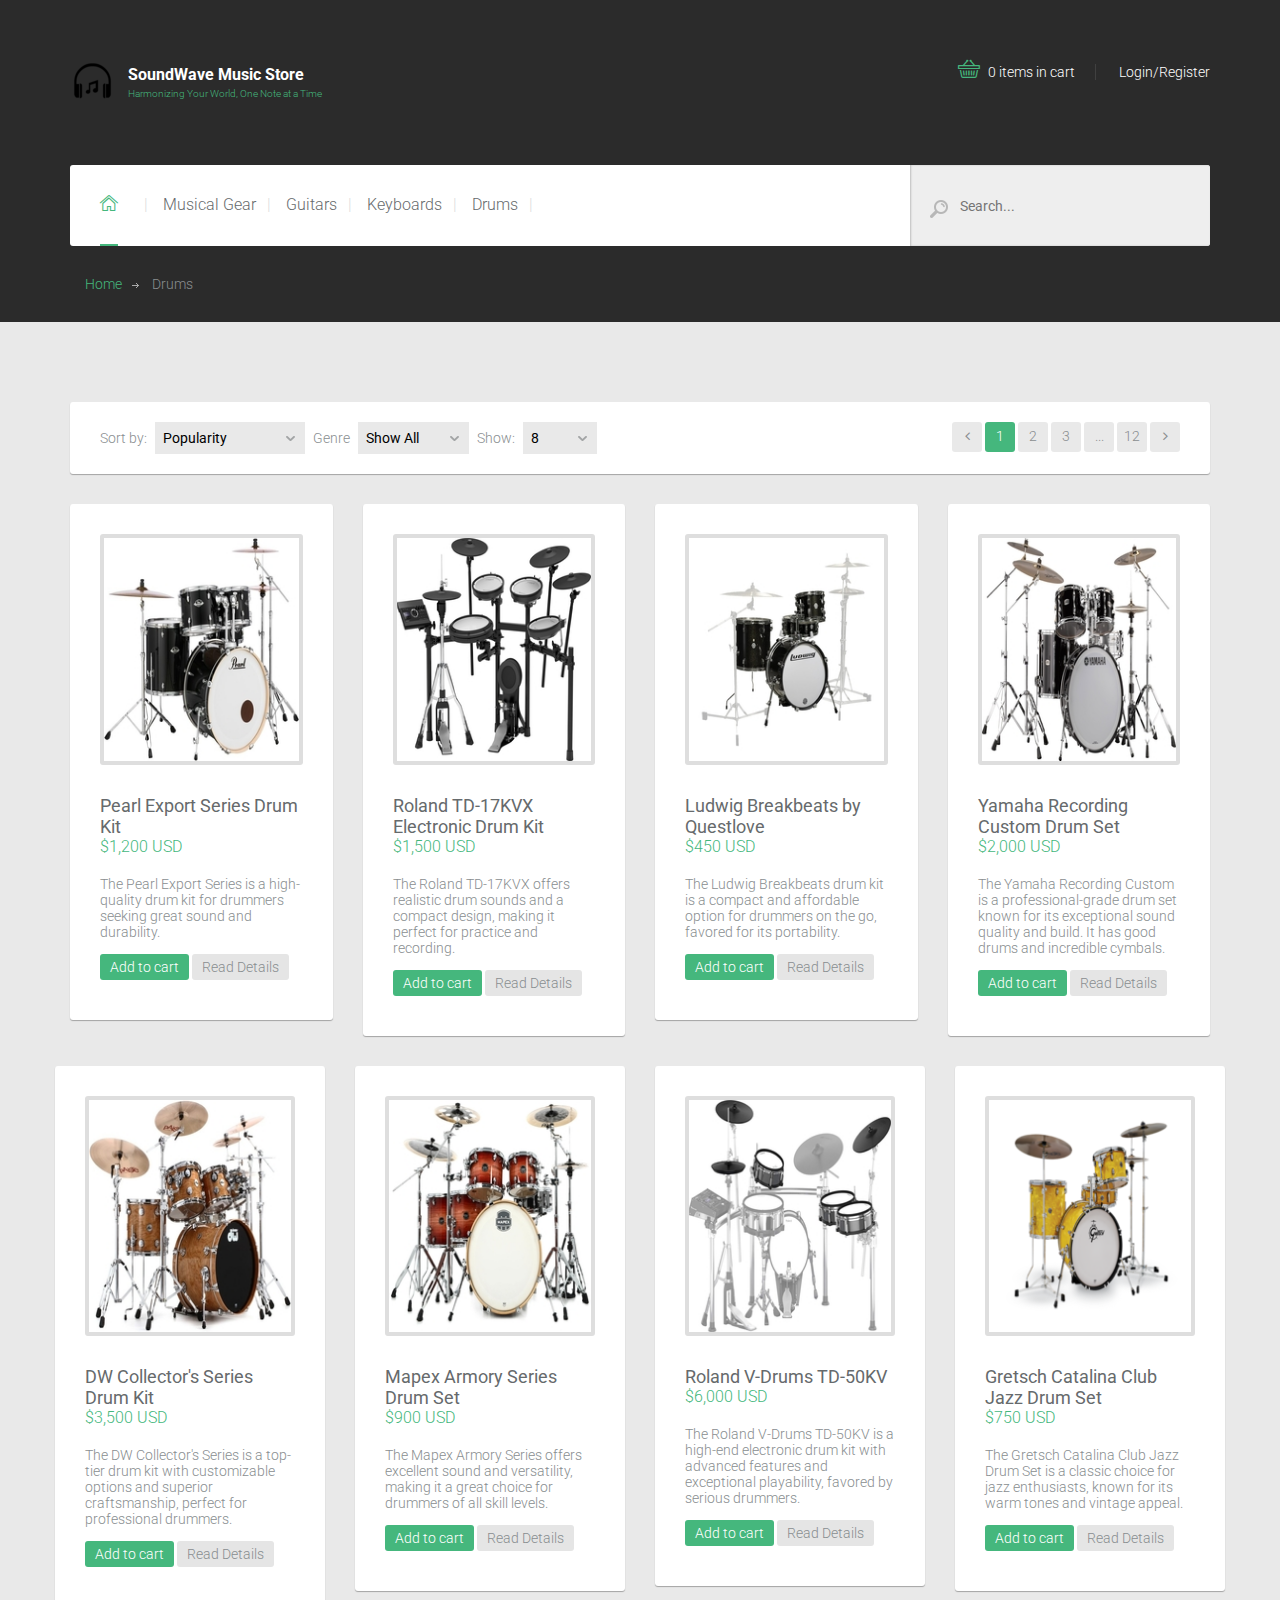
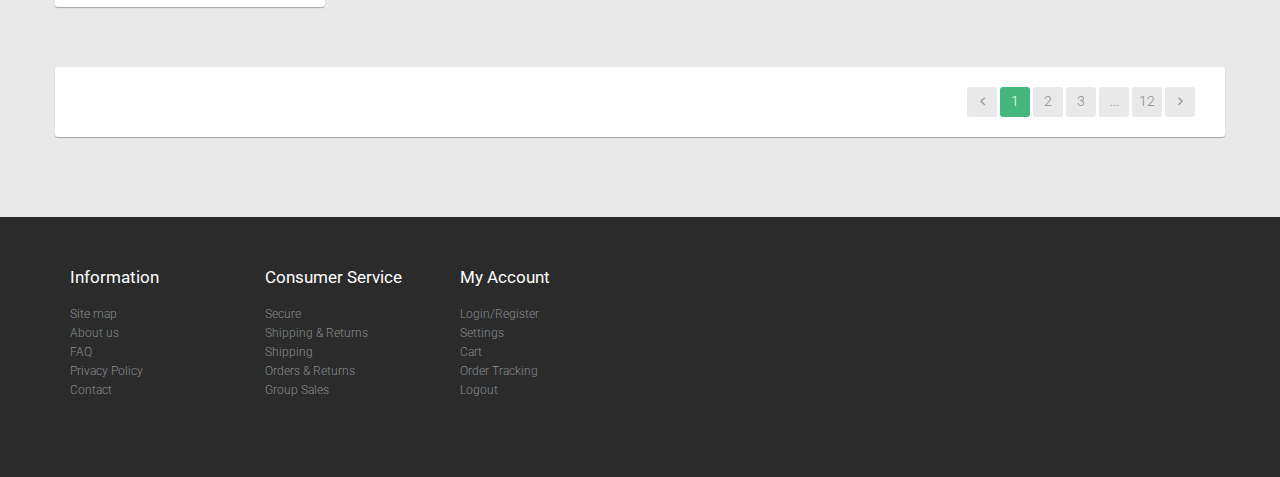
==== Drum.html @ 0925f3f9 "se agrega el proyecto de la universidad" ====
<!DOCTYPE html>
<html lang="en">
	<head>
		<meta charset="UTF-8">
		<meta http-equiv="X-UA-Compatible" content="IE=edge">
		<meta name="viewport" content="width=device-width, initial-scale=1.0,maximum-scale=1">
		
		<title>SoundWave Music Store | Drums</title>

		<!-- Loading third party fonts -->
		<link href="http://fonts.googleapis.com/css?family=Roboto:100,400,700|" rel="stylesheet" type="text/css">
		<link href="fonts/font-awesome.min.css" rel="stylesheet" type="text/css">
		<link href="fonts/lineo-icon/style.css" rel="stylesheet" type="text/css">

		<!-- Loading main css file -->
		<link rel="stylesheet" href="style.css">
		
		<!--[if lt IE 9]>
		<script src="js/ie-support/html5.js"></script>
		<script src="js/ie-support/respond.js"></script>
		<![endif]-->

	</head>


	<body>
		
		<div id="site-content">
			<div class="site-header">
				<div class="container">
					<a href="index.html" id="branding">
						<img src="images/logo.png" alt="" class="logo">
						<div class="logo-text">
							<h1 class="site-title">SoundWave Music Store</h1>
							<small class="site-description">Harmonizing Your World, One Note at a Time</small>
						</div>
					</a> <!-- #branding -->

					<div class="right-section pull-right">
						<a href="cart.html" class="cart"><i class="icon-cart"></i> 0 items in cart</a>
						<a href="#" class="login-button">Login/Register</a>
					</div> <!-- .right-section -->

					<div class="main-navigation">
						<button class="toggle-menu"><i class="fa fa-bars"></i></button>
						<ul class="menu">
							<li class="menu-item home current-menu-item"><a href="index.html"><i class="icon-home"></i></a></li>
							<li class="menu-item"><a href="Musical_Gear.html">Musical Gear</a></li>
							<li class="menu-item"><a href="Guitars.html">Guitars</a></li>
							<li class="menu-item"><a href="Keyboards.html">Keyboards</a></li>
							<li class="menu-item"><a href="Drum.html">Drums</a></li>

						</ul> <!-- .menu -->
						<div class="search-form">
							<label><img src="images/icon-search.png"></label>
							<input type="text" placeholder="Search...">
						</div> <!-- .search-form -->

						<div class="mobile-navigation"></div> <!-- .mobile-navigation -->
					</div> <!-- .main-navigation -->

					<div class="breadcrumbs">
						<div class="container">
							<a href="index.html">Home</a>
							<span>Drums</span>
						</div>
					</div>

				</div> <!-- .container -->
			</div> <!-- .site-header -->
			<main class="main-content">
				<div class="container">
					<div class="page">
						<div class="filter-bar">
							<div class="filter">
								<span>
									<label>Sort by:</label>
									<select name="#">
										<option value="#">Popularity</option>
										<option value="#">Highest Rating</option>
										<option value="#">Lowest price</option>
									</select>
								</span>
								<span>
									<label>Genre</label>
									<select name="#">
										<option value="#">Show All</option>
										<option value="#">Action</option>
										<option value="#">Racing</option>
										<option value="#">Strategy</option>
									</select>
								</span>
								<span>
									<label>Show:</label>
									<select name="#">
										<option value="#">8</option>
										<option value="#">16</option>
										<option value="#">24</option>
									</select>
								</span>
							</div> <!-- .filter -->

							<div class="pagination">
								<a href="#" class="page-number"><i class="fa fa-angle-left"></i></a>
								<span class="page-number current">1</span>
								<a href="#" class="page-number">2</a>
								<a href="#" class="page-number">3</a>
								<a href="#" class="page-number">...</a>
								<a href="#" class="page-number">12</a>
								<a href="#" class="page-number"><i class="fa fa-angle-right"></i></a>
							</div> <!-- .pagination -->
						</div> <!-- .filter-bar -->
						
<div class="product-list">
								<div class="product">
									<div class="inner-product">
										<div class="figure-image">
											<a href=""><img src="dummy/bateria-1.jpg" alt="Game 1"></a>
										</div>
										<h3 class="product-title"><a href="#">Pearl Export Series Drum Kit</a></h3>
										<small class="price">$1,200 USD</small>
										<p>The Pearl Export Series is a high-quality drum kit for drummers seeking great sound and durability.</p>
										<a href="cart.html" class="button">Add to cart</a>
										<a href="#" class="button muted">Read Details</a>
									</div>
								</div> <!-- .product -->

								<div class="product">
									<div class="inner-product">
										<div class="figure-image">
											<a href=""><img src="dummy/bateria-2.jpg" alt="Game 2"></a>
										</div>
										<h3 class="product-title"><a href="#">Roland TD-17KVX Electronic Drum Kit</a></h3>
										<small class="price">$1,500 USD</small>
										<p>The Roland TD-17KVX offers realistic drum sounds and a compact design, making it perfect for practice and recording.</p>
										<a href="cart.html" class="button">Add to cart</a>
										<a href="#" class="button muted">Read Details</a>
									</div>
								</div> <!-- .product -->

								<div class="product">
									<div class="inner-product">
										<div class="figure-image">
											<a href=""><img src="dummy/bateria-3.jpg" alt="Game 3"></a>
										</div>
										<h3 class="product-title"><a href="#">Ludwig Breakbeats by Questlove</a></h3>
										<small class="price">$450 USD</small>
										<p>The Ludwig Breakbeats drum kit is a compact and affordable option for drummers on the go, favored for its portability.</p>
										<a href="cart.html" class="button">Add to cart</a>
										<a href="#" class="button muted">Read Details</a>
									</div>
								</div> <!-- .product -->

								<div class="product">
									<div class="inner-product">
										<div class="figure-image">
											<a href=""><img src="dummy/bateria-4.jpg" alt="Game 4"></a>
										</div>
										<h3 class="product-title"><a href="#">Yamaha Recording Custom Drum Set</a></h3>
										<small class="price">$2,000 USD</small>
										<p>The Yamaha Recording Custom is a professional-grade drum set known for its exceptional sound quality and build. It has good drums and incredible cymbals.</p>
										<a href="cart.html" class="button">Add to cart</a>
										<a href="#" class="button muted">Read Details</a>
									</div>
								</div> <!-- .product -->

								<div class="product-list">
								
									<div class="product">
										<div class="inner-product">
											<div class="figure-image">
												<a href=""><img src="dummy/bateria-5.jpg" alt="Game 1"></a>
											</div>
											<h3 class="product-title"><a href="#">DW Collector's Series Drum Kit</a></h3>
											<small class="price">$3,500 USD</small>
											<p>The DW Collector's Series is a top-tier drum kit with customizable options and superior craftsmanship, perfect for professional drummers.</p>
											<a href="cart.html" class="button">Add to cart</a>
											<a href="#" class="button muted">Read Details</a>
										</div>
									</div> <!-- .product -->
									
									
									<div class="product">
										<div class="inner-product">
											<div class="figure-image">
												<a href=""><img src="dummy/bateria-6.jpg" alt="Game 2"></a>
											</div>
											<h3 class="product-title"><a href="#">Mapex Armory Series Drum Set</a></h3>
											<small class="price">$900 USD</small>
											<p>The Mapex Armory Series offers excellent sound and versatility, making it a great choice for drummers of all skill levels.</p>
											<a href="cart.html" class="button">Add to cart</a>
											<a href="#" class="button muted">Read Details</a>
										</div>
									</div> <!-- .product -->
									
									
									<div class="product">
										<div class="inner-product">
											<div class="figure-image">
												<a href=""><img src="dummy/bateria-7.jpg" alt="Game 3"></a>
											</div>
											<h3 class="product-title"><a href="#">Roland V-Drums TD-50KV</a></h3>
											<small class="price">$6,000 USD</small>
											<p>The Roland V-Drums TD-50KV is a high-end electronic drum kit with advanced features and exceptional playability, favored by serious drummers.</p>
											<a href="cart.html" class="button">Add to cart</a>
											<a href="#" class="button muted">Read Details</a>
										</div>
									</div> <!-- .product -->
									
									
									<div class="product">
										<div class="inner-product">
											<div class="figure-image"> 
												<a href=""><img src="dummy/bateria-8.png" alt="Game 4"></a>
											</div>
											<h3 class="product-title"><a href="#">Gretsch Catalina Club Jazz Drum Set</a></h3>
											<small class="price"> $750 USD</small>
											<p>The Gretsch Catalina Club Jazz Drum Set is a classic choice for jazz enthusiasts, known for its warm tones and vintage appeal.</p>
											<a href="cart.html" class="button">Add to cart</a>
											<a href="#" class="button muted">Read Details</a>
										</div>
									</div> <!-- .product -->
									
								</div> <!-- .product-list -->
	

						<div class="pagination-bar">
							<div class="pagination">
								<a href="#" class="page-number"><i class="fa fa-angle-left"></i></a>
								<span class="page-number current">1</span>
								<a href="#" class="page-number">2</a>
								<a href="#" class="page-number">3</a>
								<a href="#" class="page-number">...</a>
								<a href="#" class="page-number">12</a>
								<a href="#" class="page-number"><i class="fa fa-angle-right"></i></a>
							</div> <!-- .pagination -->
						</div>
					</div>
				</div> <!-- .container -->
			</main> <!-- .main-content -->

			<div class="site-footer">
				<div class="container">
					<div class="row">
						<div class="col-md-2">
							<div class="widget">
								<h3 class="widget-title">Information</h3>
								<ul class="no-bullet">
									<li><a href="#">Site map</a></li>
									<li><a href="#">About us</a></li>
									<li><a href="#">FAQ</a></li>
									<li><a href="#">Privacy Policy</a></li>
									<li><a href="#">Contact</a></li>
								</ul>
							</div> <!-- .widget -->
						</div> <!-- column -->
						<div class="col-md-2">
							<div class="widget">
								<h3 class="widget-title">Consumer Service</h3>
								<ul class="no-bullet">
									<li><a href="#">Secure</a></li>
									<li><a href="#">Shipping &amp; Returns</a></li>
									<li><a href="#">Shipping</a></li>
									<li><a href="#">Orders &amp; Returns</a></li>
									<li><a href="#">Group Sales</a></li>
								</ul>
							</div> <!-- .widget -->
						</div> <!-- column -->
						<div class="col-md-2">
							<div class="widget">
								<h3 class="widget-title">My Account</h3>
								<ul class="no-bullet">
									<li><a href="#">Login/Register</a></li>
									<li><a href="#">Settings</a></li>
									<li><a href="#">Cart</a></li>
									<li><a href="#">Order Tracking</a></li>
									<li><a href="#">Logout</a></li>
								</ul>
							</div> <!-- .widget -->
						</div> <!-- column -->
						</div> <!-- column -->
					</div><!-- .row -->
				</div> <!-- .container -->
			</div> <!-- .site-footer -->
		</div>

		<div class="overlay"></div>

		<div class="auth-popup popup">
			<a href="#" class="close"><i class="fa fa-close"></i></a>
			<div class="row">
				<div class="col-md-6">
					<h2 class="section-title">Login</h2>
					<form action="#">
						<input type="text" placeholder="Username...">
						<input type="password" placeholder="Password...">
						<input type="submit" value="Login">
					</form>
				</div> <!-- .column -->
				<div class="col-md-6">
					<h2 class="section-title">Create an account</h2>
					<form action="#">
						<input type="text" placeholder="Username...">
						<input type="text" placeholder="Email address...">
						<input type="submit" value="register">
					</form>
				</div> <!-- .column -->
			</div> <!-- .row -->
		</div> <!-- .auth-popup -->

		<script src="js/jquery-1.11.1.min.js"></script>
		<script src="js/plugins.js"></script>
		<script src="js/app.js"></script>
		
	</body>

</html>
---- fonts/lineo-icon/style.css ----
@font-face {
	font-family: 'icomoon';
	src:url('fonts/icomoon.eot?-vfo8zz');
	src:url('fonts/icomoon.eot?#iefix-vfo8zz') format('embedded-opentype'),
		url('fonts/icomoon.woff?-vfo8zz') format('woff'),
		url('fonts/icomoon.ttf?-vfo8zz') format('truetype'),
		url('fonts/icomoon.svg?-vfo8zz#icomoon') format('svg');
	font-weight: normal;
	font-style: normal;
}

[class^="icon-"], [class*=" icon-"] {
	font-family: 'icomoon';
	speak: none;
	font-style: normal;
	font-weight: normal;
	font-variant: normal;
	text-transform: none;
	line-height: 1;

	/* Better Font Rendering =========== */
	-webkit-font-smoothing: antialiased;
	-moz-osx-font-smoothing: grayscale;
}

.icon-sunshine:before {
	content: "\e65b";
}
.icon-man-globe:before {
	content: "\e67a";
}
.icon-pool:before {
	content: "\e68d";
}
.icon-trailer:before {
	content: "\e692";
}
.icon-man-time:before {
	content: "\e696";
}
.icon-knight:before {
	content: "\e697";
}
.icon-ice-cream:before {
	content: "\e698";
}
.icon-lemon-glass-2:before {
	content: "\e699";
}
.icon-kite:before {
	content: "\e69a";
}
.icon-maze:before {
	content: "\e69c";
}
.icon-search-building:before {
	content: "\e69d";
}
.icon-light-bulb:before {
	content: "\e69e";
}
.icon-lounge-chair:before {
	content: "\e69f";
}
.icon-handshake:before {
	content: "\e6a0";
}
.icon-fish:before {
	content: "\e6a2";
}
.icon-document-check:before {
	content: "\e6a3";
}
.icon-washing-machine:before {
	content: "\e6a4";
}
.icon-shopping-bags:before {
	content: "\e6a5";
}
.icon-luggage:before {
	content: "\e6a6";
}
.icon-mobile-check:before {
	content: "\e6a7";
}
.icon-man-expand:before {
	content: "\e6a8";
}
.icon-wifi:before {
	content: "\e6a9";
}
.icon-towel:before {
	content: "\e6aa";
}
.icon-desert:before {
	content: "\e6ab";
}
.icon-target:before {
	content: "\e6ac";
}
.icon-bar-chart-up:before {
	content: "\e6af";
}
.icon-sofa:before {
	content: "\e6b0";
}
.icon-morning-flight:before {
	content: "\e6b1";
}
.icon-bar-chart-down:before {
	content: "\e6b2";
}
.icon-man-circle:before {
	content: "\e6b3";
}
.icon-24-hours:before {
	content: "\e6b4";
}
.icon-phone:before {
	content: "\e6b5";
}
.icon-glasses:before {
	content: "\e6b6";
}
.icon-ideas:before {
	content: "\e6b7";
}
.icon-driving-sun:before {
	content: "\e6ba";
}
.icon-mind-gears:before {
	content: "\e6bb";
}
.icon-cart-trolley:before {
	content: "\e6bc";
}
.icon-cup-sun:before {
	content: "\e6bd";
}
.icon-globe:before {
	content: "\e6be";
}
.icon-sun:before {
	content: "\e6bf";
}
.icon-mind-idea:before {
	content: "\e6c0";
}
.icon-map:before {
	content: "\e6c1";
}
.icon-mind-question:before {
	content: "\e6c2";
}
.icon-mini-fan:before {
	content: "\e6c3";
}
.icon-man-structure:before {
	content: "\e6c4";
}
.icon-server-pencil:before {
	content: "\e6c5";
}
.icon-post-card:before {
	content: "\e6c6";
}
.icon-server-search:before {
	content: "\e6c7";
}
.icon-ball:before {
	content: "\e6c8";
}
.icon-peoples:before {
	content: "\e6c9";
}
.icon-team:before {
	content: "\e6ca";
}
.icon-server-add:before {
	content: "\e6cb";
}
.icon-duck:before {
	content: "\e6cc";
}
.icon-server-lock:before {
	content: "\e6cd";
}
.icon-minibus:before {
	content: "\e6ce";
}
.icon-pie-chart-screen:before {
	content: "\e6cf";
}
.icon-graph-up-screen:before {
	content: "\e6d0";
}
.icon-expand:before {
	content: "\e6d1";
}
.icon-tend:before {
	content: "\e6d2";
}
.icon-shrink:before {
	content: "\e6d3";
}
.icon-man-chart:before {
	content: "\e6d4";
}
.icon-arrow-target:before {
	content: "\e6d6";
}
.icon-hat:before {
	content: "\e6d7";
}
.icon-signal-tower:before {
	content: "\e6d8";
}
.icon-bag:before {
	content: "\e6d9";
}
.icon-download:before {
	content: "\e6da";
}
.icon-document-person:before {
	content: "\e6db";
}
.icon-upload:before {
	content: "\e6dc";
}
.icon-pyramid:before {
	content: "\e6dd";
}
.icon-sandal:before {
	content: "\e6de";
}
.icon-lock:before {
	content: "\e6df";
}
.icon-starfish:before {
	content: "\e6e0";
}
.icon-search-people:before {
	content: "\e6e1";
}
.icon-mini-island:before {
	content: "\e6e2";
}
.icon-strategy:before {
	content: "\e6e3";
}
.icon-unlock:before {
	content: "\e6e4";
}
.icon-flower:before {
	content: "\e6e5";
}
.icon-key:before {
	content: "\e6e6";
}
.icon-man-idea:before {
	content: "\e6e7";
}
.icon-clipboard-check:before {
	content: "\e6e8";
}
.icon-boat:before {
	content: "\e6e9";
}
.icon-customer-service:before {
	content: "\e6ea";
}
.icon-clamp:before {
	content: "\e6eb";
}
.icon-coconut-drink:before {
	content: "\e6ec";
}
.icon-glyph-246:before {
	content: "\e6ed";
}
.icon-anchor:before {
	content: "\e6ee";
}
.icon-box-search:before {
	content: "\e6ef";
}
.icon-box-time:before {
	content: "\e6f0";
}
.icon-boat-2:before {
	content: "\e6f1";
}
.icon-box-check:before {
	content: "\e6f2";
}
.icon-jetsky:before {
	content: "\e6f3";
}
.icon-recycle:before {
	content: "\e6f5";
}
.icon-broken-glass:before {
	content: "\e6f6";
}
.icon-shuttlecock:before {
	content: "\e6f7";
}
.icon-flight-calendar:before {
	content: "\e6f8";
}
.icon-flight-tickets:before {
	content: "\e6fa";
}
.icon-map-alt:before {
	content: "\e6fb";
}
.icon-crab:before {
	content: "\e6fc";
}
.icon-box-trolley:before {
	content: "\e6fd";
}
.icon-airboat:before {
	content: "\e6fe";
}
.icon-box:before {
	content: "\e6ff";
}
.icon-pant:before {
	content: "\e700";
}
.icon-send-receive:before {
	content: "\e702";
}
.icon-bikini:before {
	content: "\e703";
}
.icon-glyph-270:before {
	content: "\e704";
}
.icon-credit-card-lock:before {
	content: "\e600";
}
.icon-money-debit:before {
	content: "\e601";
}
.icon-like:before {
	content: "\e602";
}
.icon-credit-card-hand:before {
	content: "\e603";
}
.icon-beer:before {
	content: "\e604";
}
.icon-cake:before {
	content: "\e605";
}
.icon-iron:before {
	content: "\e606";
}
.icon-heartbeat:before {
	content: "\e607";
}
.icon-home:before {
	content: "\e608";
}
.icon-camera:before {
	content: "\e609";
}
.icon-camera-2:before {
	content: "\e60a";
}
.icon-qrcode:before {
	content: "\e60b";
}
.icon-cash-machine:before {
	content: "\e60c";
}
.icon-cards:before {
	content: "\e60d";
}
.icon-bell:before {
	content: "\e60e";
}
.icon-chair:before {
	content: "\e60f";
}
.icon-cup:before {
	content: "\e610";
}
.icon-heart-happy:before {
	content: "\e611";
}
.icon-flag:before {
	content: "\e612";
}
.icon-toaster:before {
	content: "\e613";
}
.icon-heart-sad:before {
	content: "\e614";
}
.icon-money-mind:before {
	content: "\e615";
}
.icon-cart:before {
	content: "\e616";
}
.icon-camera-3:before {
	content: "\e617";
}
.icon-dog:before {
	content: "\e618";
}
.icon-eggs:before {
	content: "\e619";
}
.icon-lemon-glass:before {
	content: "\e61a";
}
.icon-hour-glass:before {
	content: "\e61b";
}
.icon-tree-diagram:before {
	content: "\e61c";
}
.icon-hammer:before {
	content: "\e61d";
}
.icon-umbrella:before {
	content: "\e61e";
}
.icon-camcoder:before {
	content: "\e61f";
}
.icon-weigher:before {
	content: "\e620";
}
.icon-kettle:before {
	content: "\e621";
}
.icon-data-search:before {
	content: "\e622";
}
.icon-key-card:before {
	content: "\e623";
}
.icon-badge:before {
	content: "\e624";
}
.icon-hot-coffe:before {
	content: "\e625";
}
.icon-nurse:before {
	content: "\e626";
}
.icon-heart:before {
	content: "\e627";
}
.icon-diamond:before {
	content: "\e628";
}
.icon-taxi:before {
	content: "\e629";
}
.icon-heart-plus:before {
	content: "\e62a";
}
.icon-cart-button:before {
	content: "\e62b";
}
.icon-bear:before {
	content: "\e62c";
}
.icon-teapot:before {
	content: "\e62d";
}
.icon-hot-tea:before {
	content: "\e62e";
}
.icon-mail-send:before {
	content: "\e62f";
}
.icon-rx:before {
	content: "\e630";
}
.icon-polaroid:before {
	content: "\e631";
}
.icon-fan:before {
	content: "\e632";
}
.icon-stopwatch:before {
	content: "\e633";
}
.icon-heart-minus:before {
	content: "\e634";
}
.icon-walkman:before {
	content: "\e635";
}
.icon-piggybank:before {
	content: "\e636";
}
.icon-binocular:before {
	content: "\e637";
}
.icon-hotel:before {
	content: "\e638";
}
.icon-cup-2:before {
	content: "\e639";
}
.icon-bacon:before {
	content: "\e63a";
}
.icon-buffalo:before {
	content: "\e63b";
}
.icon-money-man:before {
	content: "\e63c";
}
.icon-film-roll:before {
	content: "\e63d";
}
.icon-pie-chart:before {
	content: "\e63e";
}
.icon-sale-tag:before {
	content: "\e63f";
}
.icon-plane:before {
	content: "\e640";
}
.icon-folder-plus:before {
	content: "\e641";
}
.icon-glass:before {
	content: "\e642";
}
.icon-chocolate:before {
	content: "\e643";
}
.icon-plus:before {
	content: "\e644";
}
.icon-thunder:before {
	content: "\e645";
}
.icon-speaker:before {
	content: "\e646";
}
.icon-graph-raise:before {
	content: "\e647";
}
.icon-gold:before {
	content: "\e648";
}
.icon-mic:before {
	content: "\e649";
}
.icon-price-tag:before {
	content: "\e64a";
}
.icon-food-serve:before {
	content: "\e64b";
}
.icon-wine-glass:before {
	content: "\e64c";
}
.icon-cupcake:before {
	content: "\e64d";
}
.icon-ribbon:before {
	content: "\e64e";
}
.icon-folder-minus:before {
	content: "\e64f";
}
.icon-open-label:before {
	content: "\e650";
}
.icon-film-strip:before {
	content: "\e651";
}
.icon-graph-decline:before {
	content: "\e652";
}
.icon-folder:before {
	content: "\e653";
}
.icon-calculator:before {
	content: "\e654";
}
.icon-park-sign:before {
	content: "\e655";
}
.icon-glass-2:before {
	content: "\e656";
}
.icon-phone-24:before {
	content: "\e657";
}
.icon-wheat:before {
	content: "\e658";
}
.icon-mute:before {
	content: "\e659";
}
.icon-glass-3:before {
	content: "\e65a";
}
.icon-cassete:before {
	content: "\e65c";
}
.icon-window:before {
	content: "\e65d";
}
.icon-money:before {
	content: "\e65e";
}
.icon-chef-hat:before {
	content: "\e65f";
}
.icon-drawer:before {
	content: "\e660";
}
.icon-oil-bottle:before {
	content: "\e661";
}
.icon-pill-ban:before {
	content: "\e662";
}
.icon-money-2:before {
	content: "\e663";
}
.icon-cpu:before {
	content: "\e664";
}
.icon-blog:before {
	content: "\e665";
}
.icon-wallet:before {
	content: "\e666";
}
.icon-fridge:before {
	content: "\e667";
}
.icon-money-phone:before {
	content: "\e668";
}
.icon-bank:before {
	content: "\e669";
}
.icon-watermelon:before {
	content: "\e66a";
}
.icon-ice-bucket:before {
	content: "\e66b";
}
.icon-bandage:before {
	content: "\e66c";
}
.icon-hanger:before {
	content: "\e66d";
}
.icon-leaf:before {
	content: "\e66e";
}
.icon-car:before {
	content: "\e66f";
}
.icon-money-globe:before {
	content: "\e670";
}
.icon-alarm:before {
	content: "\e671";
}
.icon-wine-glass-2:before {
	content: "\e672";
}
.icon-plant:before {
	content: "\e673";
}
.icon-projector-screen:before {
	content: "\e674";
}
.icon-chocolate-bar:before {
	content: "\e675";
}
.icon-phone-raise:before {
	content: "\e676";
}
.icon-compass:before {
	content: "\e677";
}
.icon-money-shield:before {
	content: "\e678";
}
.icon-headphone:before {
	content: "\e679";
}
.icon-gear:before {
	content: "\e67b";
}
.icon-luggage-trolley:before {
	content: "\e67c";
}
.icon-safes:before {
	content: "\e67d";
}
.icon-phone-call:before {
	content: "\e67e";
}
.icon-teapot-2:before {
	content: "\e67f";
}
.icon-honey-jar:before {
	content: "\e680";
}
.icon-clipboard:before {
	content: "\e681";
}
.icon-phone-plus:before {
	content: "\e682";
}
.icon-money-document:before {
	content: "\e683";
}
.icon-zoom-in:before {
	content: "\e684";
}
.icon-cut:before {
	content: "\e685";
}
.icon-debit-machine:before {
	content: "\e686";
}
.icon-shirt:before {
	content: "\e687";
}
.icon-bell-2:before {
	content: "\e688";
}
.icon-bowl:before {
	content: "\e689";
}
.icon-webcam:before {
	content: "\e68a";
}
.icon-wine:before {
	content: "\e68b";
}
.icon-water-drops:before {
	content: "\e68c";
}
.icon-abacus:before {
	content: "\e68e";
}
.icon-cheque:before {
	content: "\e68f";
}
.icon-elevator:before {
	content: "\e690";
}
.icon-glass-4:before {
	content: "\e691";
}
.icon-plane-globe:before {
	content: "\e693";
}
.icon-cheese:before {
	content: "\e694";
}
.icon-zoom-out:before {
	content: "\e695";
}
---- style.css ----
/*!
 * Project_Name: Themezy Ecommerce Video Game website template
 * Author: Themezy
 * Email: info@themezy.com
 * URL: http://themezy.com
 */
/*=========================================== 
 * Importing CSS Libraries
 *===========================================*/
article,
aside,
details,
figcaption,
figure,
footer,
header,
hgroup,
nav,
section,
summary {
  display: block;
}

audio,
canvas,
video {
  display: inline-block;
}

audio:not([controls]) {
  display: none;
  height: 0;
}

[hidden], template {
  display: none;
}

html {
  background: #fff;
  color: #000;
  -webkit-text-size-adjust: 100%;
  -ms-text-size-adjust: 100%;
}

html,
button,
input,
select,
textarea {
  font-family: sans-serif;
}

body {
  margin: 0;
}

a {
  background: transparent;
}
a:focus {
  outline: thin dotted;
}
a:hover, a:active {
  outline: 0;
}

h1 {
  font-size: 2em;
  margin: 0.67em 0;
}

h2 {
  font-size: 1.5em;
  margin: 0.83em 0;
}

h3 {
  font-size: 1.17em;
  margin: 1em 0;
}

h4 {
  font-size: 1em;
  margin: 1.33em 0;
}

h5 {
  font-size: 0.83em;
  margin: 1.67em 0;
}

h6 {
  font-size: 0.75em;
  margin: 2.33em 0;
}

abbr[title] {
  border-bottom: 1px dotted;
}

b,
strong {
  font-weight: bold;
}

dfn {
  font-style: italic;
}

mark {
  background: #ff0;
  color: #000;
}

code,
kbd,
pre,
samp {
  font-family: monospace, serif;
  font-size: 1em;
}

pre {
  white-space: pre;
  white-space: pre-wrap;
  word-wrap: break-word;
}

q {
  quotes: "\201C" "\201D" "\2018" "\2019";
}

q:before,
q:after {
  content: '';
  content: none;
}

small {
  font-size: 80%;
}

sub,
sup {
  font-size: 75%;
  line-height: 0;
  position: relative;
  vertical-align: baseline;
}

sup {
  top: -0.5em;
}

sub {
  bottom: -0.25em;
}

img {
  border: 0;
}

svg:not(:root) {
  overflow: hidden;
}

figure {
  margin: 0;
}

fieldset {
  border: 1px solid #c0c0c0;
  margin: 0 2px;
  padding: 0.35em 0.625em 0.75em;
}

legend {
  border: 0;
  padding: 0;
  white-space: normal;
}

button,
input,
select,
textarea {
  font-family: inherit;
  font-size: 100%;
  margin: 0;
  vertical-align: baseline;
}

button,
input {
  line-height: normal;
}

button,
select {
  text-transform: none;
}

button,
html input[type="button"],
input[type="reset"],
input[type="submit"] {
  -webkit-appearance: button;
  cursor: pointer;
}

button[disabled],
input[disabled] {
  cursor: default;
}

input[type="checkbox"],
input[type="radio"] {
  -moz-box-sizing: border-box;
       box-sizing: border-box;
  padding: 0;
}

input[type="search"] {
  -webkit-appearance: textfield;
  -moz-box-sizing: content-box;
  box-sizing: content-box;
}

input[type="search"]::-webkit-search-cancel-button,
input[type="search"]::-webkit-search-decoration {
  -webkit-appearance: none;
}

button::-moz-focus-inner, input::-moz-focus-inner {
  border: 0;
  padding: 0;
}

textarea {
  overflow: auto;
  vertical-align: top;
}

table {
  border-collapse: collapse;
  border-spacing: 0;
}

*, *:before, *:after {
  -moz-box-sizing: border-box;
       box-sizing: border-box;
}

/*
 * Global Styles
 */
body {
  background-color: #e9e9e9;
  color: #898e90;
  font-family: "Roboto", "Open Sans", sans-serif;
  font-size: 14px;
  font-weight: 300;
  line-height: normal;
}

h1, h2, h3, h4, h5, h6 {
  font-weight: 700;
  margin: 0 0 20px;
}

hr {
  border: none;
  border-bottom: 1px solid #777;
}

ul, ol {
  margin: 0;
  padding-left: 0;
}

a {
  text-decoration: none;
  color: #45b77d;
}

address {
  font-style: normal;
}

p {
  margin-top: 0;
}

form input, form textarea, form select {
  outline: none;
  border: 1px solid #424242;
  background-color: transparent;
  padding: 10px;
  border-radius: 3px;
}
form select {
  -webkit-appearance: none;
  -moz-appearance: none;
  appearance: none;
}
form textarea {
  resize: vertical;
}

/*
 * Reusable Components Style
 */
.button, form input[type="submit"], form button, form input[type="reset"] {
  border: none;
  background: #45b77d;
  color: white;
  display: inline-block;
  padding: 10px;
  border-radius: 3px;
  -webkit-transition: .3s ease;
          transition: .3s ease;
}
.button.muted, form input.muted[type="submit"], form button.muted, form input.muted[type="reset"] {
  background-color: #e5e5e5;
  color: #898e90;
}
.button.muted:hover, form input.muted[type="submit"]:hover, form button.muted:hover, form input.muted[type="reset"]:hover, .button.muted:focus, form input.muted[type="submit"]:focus, form button.muted:focus, form input.muted[type="reset"]:focus {
  background-color: #cccccc;
}
.button:hover, form input[type="submit"]:hover, form button:hover, form input[type="reset"]:hover, .button:focus, form input[type="submit"]:focus, form button:focus, form input[type="reset"]:focus {
  background-color: #69c697;
}

.no-bullet {
  list-style-type: none;
}
.no-bullet li {
  margin-bottom: 5px;
}

.social-links a {
  display: inline-block;
}
.social-links strong {
  margin-right: 20px;
}
.social-links.square a {
  width: 32px;
  height: 32px;
  border-radius: 3px;
  background: #a5a5a5;
  color: #2b2b2b;
  text-align: center;
  font-size: 18px;
  font-size: 1.2857142857em;
  line-height: 1.8;
}
.social-links.square .facebook, .social-links.square .twitter, .social-links.square .google-plus, .social-links.square .pinterest {
  color: white;
}
.social-links.square .facebook {
  background-color: #305891;
}
.social-links.square .twitter {
  background-color: #2ca8d2;
}
.social-links.square .google-plus {
  background-color: #d95232;
}
.social-links.square .pinterest {
  background-color: #cb2028;
}

.overlay {
  position: fixed;
  top: 0;
  left: 0;
  width: 100%;
  height: 100%;
  background: rgba(0, 0, 0, 0.5);
  z-index: 99999;
  display: none;
}

.popup {
  position: absolute;
  top: 0;
  visibility: hidden;
  opacity: 0;
  z-index: -1;
  width: 60%;
  background: white;
  border-radius: 3px;
  left: 0;
  right: 0;
  margin: 20% auto;
  padding: 30px;
  -webkit-transition: .3s ease;
          transition: .3s ease;
  -webkit-transform: translateY(-100px);
      -ms-transform: translateY(-100px);
          transform: translateY(-100px);
}
@media screen and (max-width: 640px) {
  .popup {
    width: 80%;
  }
}
@media screen and (max-width: 480px) {
  .popup {
    width: 90%;
  }
}
.popup.active {
  visibility: visible;
  opacity: 1;
  z-index: 999999;
  -webkit-transform: translateY(0);
      -ms-transform: translateY(0);
          transform: translateY(0);
}
.popup .close {
  width: 32px;
  height: 32px;
  background-color: #ddd;
  border-radius: 50%;
  position: absolute;
  top: -15px;
  right: -15px;
  color: #898e90;
  font-size: 18px;
  font-size: 1.2857142857em;
  text-align: center;
  line-height: 1.6;
}
.popup .section-title {
  font-size: 30px;
  font-size: 2.1428571429em;
  font-weight: 300;
}
.popup .col-md-6:first-child {
  border-right: 1px solid #e9e9e9;
}
.popup input {
  margin-bottom: 10px;
  border: 2px solid #ddd;
  display: block;
  width: 100%;
}
.popup input[type="submit"] {
  width: auto;
  float: right;
}

.filter-bar, .pagination-bar {
  *zoom: 1;
  background-color: white;
  border-radius: 3px;
  padding: 20px 30px;
  margin: 30px 0;
  box-shadow: 0 1px 1px rgba(0, 0, 0, 0.3);
}
.filter-bar:after, .pagination-bar:after {
  content: " ";
  clear: both;
  display: block;
  overflow: hidden;
  height: 0;
}
.filter-bar .filter, .pagination-bar .filter {
  float: left;
}
.filter-bar .filter select, .pagination-bar .filter select {
  margin: 0 5px;
  padding: 8px 50px 8px 8px;
  display: inline-block;
  border: none;
  -webkit-appearance: none;
  -moz-appearance: none;
  appearance: none;
  background: #e9e9e9 url(images/select.png) right center no-repeat;
}
.filter-bar .pagination, .pagination-bar .pagination {
  float: right;
}
.filter-bar .pagination a, .filter-bar .pagination span, .pagination-bar .pagination a, .pagination-bar .pagination span {
  text-align: center;
  width: 30px;
  height: 30px;
  line-height: 2;
  border-radius: 3px;
  display: inline-block;
  background-color: #e9e9e9;
  color: #898e90;
}
.filter-bar .pagination a.current, .filter-bar .pagination span.current, .pagination-bar .pagination a.current, .pagination-bar .pagination span.current {
  background-color: #45b77d;
  color: white;
}

.feature {
  background: white;
  box-shadow: 0 1px 1px rgba(0, 0, 0, 0.2);
  border-radius: 3px;
  text-align: center;
  padding: 30px;
  margin-bottom: 30px;
}
.feature .feature-icon {
  font-size: 48px;
  font-size: 3.4285714286em;
  color: #45b77d;
  margin-bottom: 20px;
}
.feature .feature-title {
  color: #45b77d;
  font-size: 30px;
  font-size: 2.1428571429em;
  font-weight: 100;
}

/* IMAGE LIGHTBOX SELECTOR */
#imagelightbox {
  cursor: pointer;
  position: fixed;
  z-index: 10000;
  -ms-touch-action: none;
  touch-action: none;
  /* 50 */
  box-shadow: 0 0 3.125em rgba(0, 0, 0, 0.75);
  /* 50 */
}

/* ACTIVITY INDICATION */
#imagelightbox-loading,
#imagelightbox-loading div {
  border-radius: 50%;
}

#imagelightbox-loading {
  width: 2.5em;
  /* 40 */
  height: 2.5em;
  /* 40 */
  background-color: #444;
  background-color: rgba(0, 0, 0, 0.5);
  position: fixed;
  z-index: 10003;
  top: 50%;
  left: 50%;
  padding: 0.625em;
  /* 10 */
  margin: -1.25em 0 0 -1.25em;
  /* 20 */
  /* 40 */
  box-shadow: 0 0 2.5em rgba(0, 0, 0, 0.75);
  /* 40 */
}

#imagelightbox-loading div {
  width: 1.25em;
  /* 20 */
  height: 1.25em;
  /* 20 */
  background-color: #fff;
  -webkit-animation: imagelightbox-loading .5s ease infinite;
  animation: imagelightbox-loading .5s ease infinite;
}

@-webkit-keyframes imagelightbox-loading {
  from {
    opacity: .5;
    -webkit-transform: scale(0.75);
  }
  50% {
    opacity: 1;
    -webkit-transform: scale(1);
  }
  to {
    opacity: .5;
    -webkit-transform: scale(0.75);
  }
}
@keyframes imagelightbox-loading {
  from {
    opacity: .5;
    -webkit-transform: scale(0.75);
            transform: scale(0.75);
  }
  50% {
    opacity: 1;
    -webkit-transform: scale(1);
            transform: scale(1);
  }
  to {
    opacity: .5;
    -webkit-transform: scale(0.75);
            transform: scale(0.75);
  }
}
/* OVERLAY */
#imagelightbox-overlay {
  background-color: #fff;
  background-color: rgba(255, 255, 255, 0.9);
  position: fixed;
  z-index: 9998;
  top: 0;
  right: 0;
  bottom: 0;
  left: 0;
}

/* "CLOSE" BUTTON */
#imagelightbox-close {
  width: 2.5em;
  /* 40 */
  height: 2.5em;
  /* 40 */
  text-align: left;
  border: none;
  background-color: #666;
  border-radius: 50%;
  position: fixed;
  z-index: 10002;
  top: 2.5em;
  /* 40 */
  right: 2.5em;
  /* 40 */
  -webkit-transition: color .3s ease;
  transition: color .3s ease;
}

#imagelightbox-close:hover,
#imagelightbox-close:focus {
  background-color: #111;
}

#imagelightbox-close:before,
#imagelightbox-close:after {
  width: 2px;
  background-color: #fff;
  content: '';
  position: absolute;
  top: 20%;
  bottom: 20%;
  left: 50%;
  margin-left: -1px;
}

#imagelightbox-close:before {
  -webkit-transform: rotate(45deg);
  -ms-transform: rotate(45deg);
  transform: rotate(45deg);
}

#imagelightbox-close:after {
  -webkit-transform: rotate(-45deg);
  -ms-transform: rotate(-45deg);
  transform: rotate(-45deg);
}

/* CAPTION */
#imagelightbox-caption {
  text-align: center;
  color: #fff;
  background-color: #666;
  position: fixed;
  z-index: 10001;
  left: 0;
  right: 0;
  bottom: 0;
  padding: 0.625em;
  /* 10 */
}

/* NAVIGATION */
#imagelightbox-nav {
  background-color: #444;
  background-color: rgba(0, 0, 0, 0.5);
  border-radius: 20px;
  position: fixed;
  z-index: 10001;
  left: 50%;
  bottom: 3.75em;
  /* 60 */
  padding: 0.313em;
  /* 5 */
  -webkit-transform: translateX(-50%);
  -ms-transform: translateX(-50%);
  transform: translateX(-50%);
}

#imagelightbox-nav button {
  width: 1em;
  /* 20 */
  height: 1em;
  /* 20 */
  background-color: transparent;
  border: 1px solid #fff;
  border-radius: 50%;
  display: inline-block;
  margin: 0 0.313em;
  /* 5 */
}

#imagelightbox-nav button.active {
  background-color: #fff;
}

/* ARROWS */
.imagelightbox-arrow {
  width: 3.75em;
  /* 60 */
  height: 7.5em;
  /* 120 */
  background-color: #444;
  background-color: rgba(0, 0, 0, 0.5);
  vertical-align: middle;
  display: none;
  position: fixed;
  z-index: 10001;
  top: 50%;
  margin-top: -3.75em;
  /* 60 */
  border: none;
}

.imagelightbox-arrow:hover,
.imagelightbox-arrow:focus {
  background-color: #666;
  background-color: rgba(0, 0, 0, 0.75);
}

.imagelightbox-arrow:active {
  background-color: #111;
}

.imagelightbox-arrow-left {
  left: 2.5em;
  /* 40 */
}

.imagelightbox-arrow-right {
  right: 2.5em;
  /* 40 */
}

.imagelightbox-arrow:before {
  width: 0;
  height: 0;
  border: 1em solid transparent;
  content: '';
  display: inline-block;
  margin-bottom: -0.125em;
  /* 2 */
}

.imagelightbox-arrow-left:before {
  border-left: none;
  border-right-color: #fff;
  margin-left: -0.313em;
  /* 5 */
}

.imagelightbox-arrow-right:before {
  border-right: none;
  border-left-color: #fff;
  margin-right: -0.313em;
  /* 5 */
}

#imagelightbox-loading,
#imagelightbox-overlay,
#imagelightbox-close,
#imagelightbox-caption,
#imagelightbox-nav,
.imagelightbox-arrow {
  -webkit-animation: fade-in .25s linear;
  animation: fade-in .25s linear;
}

@-webkit-keyframes fade-in {
  from {
    opacity: 0;
  }
  to {
    opacity: 1;
  }
}
@keyframes fade-in {
  from {
    opacity: 0;
  }
  to {
    opacity: 1;
  }
}
@media only screen and (max-width: 41.25em) {
  #container {
    width: 100%;
  }

  #imagelightbox-close {
    top: 1.25em;
    /* 20 */
    right: 1.25em;
    /* 20 */
  }

  #imagelightbox-nav {
    bottom: 1.25em;
    /* 20 */
  }

  .imagelightbox-arrow {
    width: 2.5em;
    /* 40 */
    height: 3.75em;
    /* 60 */
    margin-top: -2.75em;
    /* 30 */
  }

  .imagelightbox-arrow-left {
    left: 1.25em;
    /* 20 */
  }

  .imagelightbox-arrow-right {
    right: 1.25em;
    /* 20 */
  }
}
@media only screen and (max-width: 20em) {
  .imagelightbox-arrow-left {
    left: 0;
  }

  .imagelightbox-arrow-right {
    right: 0;
  }
}
.container {
  margin-right: auto;
  margin-left: auto;
  padding-left: 15px;
  padding-right: 15px;
  *zoom: 1;
}
.container:after {
  content: " ";
  clear: both;
  display: block;
  overflow: hidden;
  height: 0;
}
@media (min-width: 768px) {
  .container {
    width: 750px;
  }
}
@media (min-width: 992px) {
  .container {
    width: 970px;
  }
}
@media (min-width: 1200px) {
  .container {
    width: 1170px;
  }
}

.container-fluid {
  margin-right: auto;
  margin-left: auto;
  padding-left: 15px;
  padding-right: 15px;
  *zoom: 1;
}
.container-fluid:after {
  content: " ";
  clear: both;
  display: block;
  overflow: hidden;
  height: 0;
}

.row {
  margin-left: -15px;
  margin-right: -15px;
  *zoom: 1;
}
.row:after {
  content: " ";
  clear: both;
  display: block;
  overflow: hidden;
  height: 0;
}

.col-xs-1, .col-sm-1, .col-md-1, .col-lg-1, .col-xs-2, .col-sm-2, .col-md-2, .col-lg-2, .col-xs-3, .col-sm-3, .col-md-3, .col-lg-3, .col-xs-4, .col-sm-4, .col-md-4, .col-lg-4, .col-xs-5, .col-sm-5, .col-md-5, .col-lg-5, .col-xs-6, .col-sm-6, .col-md-6, .col-lg-6, .col-xs-7, .col-sm-7, .col-md-7, .col-lg-7, .col-xs-8, .col-sm-8, .col-md-8, .col-lg-8, .col-xs-9, .col-sm-9, .col-md-9, .col-lg-9, .col-xs-10, .col-sm-10, .col-md-10, .col-lg-10, .col-xs-11, .col-sm-11, .col-md-11, .col-lg-11, .col-xs-12, .col-sm-12, .col-md-12, .col-lg-12 {
  position: relative;
  min-height: 1px;
  padding-left: 15px;
  padding-right: 15px;
}

.col-xs-1, .col-xs-2, .col-xs-3, .col-xs-4, .col-xs-5, .col-xs-6, .col-xs-7, .col-xs-8, .col-xs-9, .col-xs-10, .col-xs-11, .col-xs-12 {
  float: left;
}

.col-xs-1 {
  width: 8.3333333333%;
}

.col-xs-2 {
  width: 16.6666666667%;
}

.col-xs-3 {
  width: 25%;
}

.col-xs-4 {
  width: 33.3333333333%;
}

.col-xs-5 {
  width: 41.6666666667%;
}

.col-xs-6 {
  width: 50%;
}

.col-xs-7 {
  width: 58.3333333333%;
}

.col-xs-8 {
  width: 66.6666666667%;
}

.col-xs-9 {
  width: 75%;
}

.col-xs-10 {
  width: 83.3333333333%;
}

.col-xs-11 {
  width: 91.6666666667%;
}

.col-xs-12 {
  width: 100%;
}

.col-xs-pull-0 {
  right: auto;
}

.col-xs-pull-1 {
  right: 8.3333333333%;
}

.col-xs-pull-2 {
  right: 16.6666666667%;
}

.col-xs-pull-3 {
  right: 25%;
}

.col-xs-pull-4 {
  right: 33.3333333333%;
}

.col-xs-pull-5 {
  right: 41.6666666667%;
}

.col-xs-pull-6 {
  right: 50%;
}

.col-xs-pull-7 {
  right: 58.3333333333%;
}

.col-xs-pull-8 {
  right: 66.6666666667%;
}

.col-xs-pull-9 {
  right: 75%;
}

.col-xs-pull-10 {
  right: 83.3333333333%;
}

.col-xs-pull-11 {
  right: 91.6666666667%;
}

.col-xs-pull-12 {
  right: 100%;
}

.col-xs-push-0 {
  left: auto;
}

.col-xs-push-1 {
  left: 8.3333333333%;
}

.col-xs-push-2 {
  left: 16.6666666667%;
}

.col-xs-push-3 {
  left: 25%;
}

.col-xs-push-4 {
  left: 33.3333333333%;
}

.col-xs-push-5 {
  left: 41.6666666667%;
}

.col-xs-push-6 {
  left: 50%;
}

.col-xs-push-7 {
  left: 58.3333333333%;
}

.col-xs-push-8 {
  left: 66.6666666667%;
}

.col-xs-push-9 {
  left: 75%;
}

.col-xs-push-10 {
  left: 83.3333333333%;
}

.col-xs-push-11 {
  left: 91.6666666667%;
}

.col-xs-push-12 {
  left: 100%;
}

.col-xs-offset-0 {
  margin-left: 0%;
}

.col-xs-offset-1 {
  margin-left: 8.3333333333%;
}

.col-xs-offset-2 {
  margin-left: 16.6666666667%;
}

.col-xs-offset-3 {
  margin-left: 25%;
}

.col-xs-offset-4 {
  margin-left: 33.3333333333%;
}

.col-xs-offset-5 {
  margin-left: 41.6666666667%;
}

.col-xs-offset-6 {
  margin-left: 50%;
}

.col-xs-offset-7 {
  margin-left: 58.3333333333%;
}

.col-xs-offset-8 {
  margin-left: 66.6666666667%;
}

.col-xs-offset-9 {
  margin-left: 75%;
}

.col-xs-offset-10 {
  margin-left: 83.3333333333%;
}

.col-xs-offset-11 {
  margin-left: 91.6666666667%;
}

.col-xs-offset-12 {
  margin-left: 100%;
}

@media (min-width: 768px) {
  .col-sm-1, .col-sm-2, .col-sm-3, .col-sm-4, .col-sm-5, .col-sm-6, .col-sm-7, .col-sm-8, .col-sm-9, .col-sm-10, .col-sm-11, .col-sm-12 {
    float: left;
  }

  .col-sm-1 {
    width: 8.3333333333%;
  }

  .col-sm-2 {
    width: 16.6666666667%;
  }

  .col-sm-3 {
    width: 25%;
  }

  .col-sm-4 {
    width: 33.3333333333%;
  }

  .col-sm-5 {
    width: 41.6666666667%;
  }

  .col-sm-6 {
    width: 50%;
  }

  .col-sm-7 {
    width: 58.3333333333%;
  }

  .col-sm-8 {
    width: 66.6666666667%;
  }

  .col-sm-9 {
    width: 75%;
  }

  .col-sm-10 {
    width: 83.3333333333%;
  }

  .col-sm-11 {
    width: 91.6666666667%;
  }

  .col-sm-12 {
    width: 100%;
  }

  .col-sm-pull-0 {
    right: auto;
  }

  .col-sm-pull-1 {
    right: 8.3333333333%;
  }

  .col-sm-pull-2 {
    right: 16.6666666667%;
  }

  .col-sm-pull-3 {
    right: 25%;
  }

  .col-sm-pull-4 {
    right: 33.3333333333%;
  }

  .col-sm-pull-5 {
    right: 41.6666666667%;
  }

  .col-sm-pull-6 {
    right: 50%;
  }

  .col-sm-pull-7 {
    right: 58.3333333333%;
  }

  .col-sm-pull-8 {
    right: 66.6666666667%;
  }

  .col-sm-pull-9 {
    right: 75%;
  }

  .col-sm-pull-10 {
    right: 83.3333333333%;
  }

  .col-sm-pull-11 {
    right: 91.6666666667%;
  }

  .col-sm-pull-12 {
    right: 100%;
  }

  .col-sm-push-0 {
    left: auto;
  }

  .col-sm-push-1 {
    left: 8.3333333333%;
  }

  .col-sm-push-2 {
    left: 16.6666666667%;
  }

  .col-sm-push-3 {
    left: 25%;
  }

  .col-sm-push-4 {
    left: 33.3333333333%;
  }

  .col-sm-push-5 {
    left: 41.6666666667%;
  }

  .col-sm-push-6 {
    left: 50%;
  }

  .col-sm-push-7 {
    left: 58.3333333333%;
  }

  .col-sm-push-8 {
    left: 66.6666666667%;
  }

  .col-sm-push-9 {
    left: 75%;
  }

  .col-sm-push-10 {
    left: 83.3333333333%;
  }

  .col-sm-push-11 {
    left: 91.6666666667%;
  }

  .col-sm-push-12 {
    left: 100%;
  }

  .col-sm-offset-0 {
    margin-left: 0%;
  }

  .col-sm-offset-1 {
    margin-left: 8.3333333333%;
  }

  .col-sm-offset-2 {
    margin-left: 16.6666666667%;
  }

  .col-sm-offset-3 {
    margin-left: 25%;
  }

  .col-sm-offset-4 {
    margin-left: 33.3333333333%;
  }

  .col-sm-offset-5 {
    margin-left: 41.6666666667%;
  }

  .col-sm-offset-6 {
    margin-left: 50%;
  }

  .col-sm-offset-7 {
    margin-left: 58.3333333333%;
  }

  .col-sm-offset-8 {
    margin-left: 66.6666666667%;
  }

  .col-sm-offset-9 {
    margin-left: 75%;
  }

  .col-sm-offset-10 {
    margin-left: 83.3333333333%;
  }

  .col-sm-offset-11 {
    margin-left: 91.6666666667%;
  }

  .col-sm-offset-12 {
    margin-left: 100%;
  }
}
@media (min-width: 992px) {
  .col-md-1, .col-md-2, .col-md-3, .col-md-4, .col-md-5, .col-md-6, .col-md-7, .col-md-8, .col-md-9, .col-md-10, .col-md-11, .col-md-12 {
    float: left;
  }

  .col-md-1 {
    width: 8.3333333333%;
  }

  .col-md-2 {
    width: 16.6666666667%;
  }

  .col-md-3 {
    width: 25%;
  }

  .col-md-4 {
    width: 33.3333333333%;
  }

  .col-md-5 {
    width: 41.6666666667%;
  }

  .col-md-6 {
    width: 50%;
  }

  .col-md-7 {
    width: 58.3333333333%;
  }

  .col-md-8 {
    width: 66.6666666667%;
  }

  .col-md-9 {
    width: 75%;
  }

  .col-md-10 {
    width: 83.3333333333%;
  }

  .col-md-11 {
    width: 91.6666666667%;
  }

  .col-md-12 {
    width: 100%;
  }

  .col-md-pull-0 {
    right: auto;
  }

  .col-md-pull-1 {
    right: 8.3333333333%;
  }

  .col-md-pull-2 {
    right: 16.6666666667%;
  }

  .col-md-pull-3 {
    right: 25%;
  }

  .col-md-pull-4 {
    right: 33.3333333333%;
  }

  .col-md-pull-5 {
    right: 41.6666666667%;
  }

  .col-md-pull-6 {
    right: 50%;
  }

  .col-md-pull-7 {
    right: 58.3333333333%;
  }

  .col-md-pull-8 {
    right: 66.6666666667%;
  }

  .col-md-pull-9 {
    right: 75%;
  }

  .col-md-pull-10 {
    right: 83.3333333333%;
  }

  .col-md-pull-11 {
    right: 91.6666666667%;
  }

  .col-md-pull-12 {
    right: 100%;
  }

  .col-md-push-0 {
    left: auto;
  }

  .col-md-push-1 {
    left: 8.3333333333%;
  }

  .col-md-push-2 {
    left: 16.6666666667%;
  }

  .col-md-push-3 {
    left: 25%;
  }

  .col-md-push-4 {
    left: 33.3333333333%;
  }

  .col-md-push-5 {
    left: 41.6666666667%;
  }

  .col-md-push-6 {
    left: 50%;
  }

  .col-md-push-7 {
    left: 58.3333333333%;
  }

  .col-md-push-8 {
    left: 66.6666666667%;
  }

  .col-md-push-9 {
    left: 75%;
  }

  .col-md-push-10 {
    left: 83.3333333333%;
  }

  .col-md-push-11 {
    left: 91.6666666667%;
  }

  .col-md-push-12 {
    left: 100%;
  }

  .col-md-offset-0 {
    margin-left: 0%;
  }

  .col-md-offset-1 {
    margin-left: 8.3333333333%;
  }

  .col-md-offset-2 {
    margin-left: 16.6666666667%;
  }

  .col-md-offset-3 {
    margin-left: 25%;
  }

  .col-md-offset-4 {
    margin-left: 33.3333333333%;
  }

  .col-md-offset-5 {
    margin-left: 41.6666666667%;
  }

  .col-md-offset-6 {
    margin-left: 50%;
  }

  .col-md-offset-7 {
    margin-left: 58.3333333333%;
  }

  .col-md-offset-8 {
    margin-left: 66.6666666667%;
  }

  .col-md-offset-9 {
    margin-left: 75%;
  }

  .col-md-offset-10 {
    margin-left: 83.3333333333%;
  }

  .col-md-offset-11 {
    margin-left: 91.6666666667%;
  }

  .col-md-offset-12 {
    margin-left: 100%;
  }
}
@media (min-width: 1200px) {
  .col-lg-1, .col-lg-2, .col-lg-3, .col-lg-4, .col-lg-5, .col-lg-6, .col-lg-7, .col-lg-8, .col-lg-9, .col-lg-10, .col-lg-11, .col-lg-12 {
    float: left;
  }

  .col-lg-1 {
    width: 8.3333333333%;
  }

  .col-lg-2 {
    width: 16.6666666667%;
  }

  .col-lg-3 {
    width: 25%;
  }

  .col-lg-4 {
    width: 33.3333333333%;
  }

  .col-lg-5 {
    width: 41.6666666667%;
  }

  .col-lg-6 {
    width: 50%;
  }

  .col-lg-7 {
    width: 58.3333333333%;
  }

  .col-lg-8 {
    width: 66.6666666667%;
  }

  .col-lg-9 {
    width: 75%;
  }

  .col-lg-10 {
    width: 83.3333333333%;
  }

  .col-lg-11 {
    width: 91.6666666667%;
  }

  .col-lg-12 {
    width: 100%;
  }

  .col-lg-pull-0 {
    right: auto;
  }

  .col-lg-pull-1 {
    right: 8.3333333333%;
  }

  .col-lg-pull-2 {
    right: 16.6666666667%;
  }

  .col-lg-pull-3 {
    right: 25%;
  }

  .col-lg-pull-4 {
    right: 33.3333333333%;
  }

  .col-lg-pull-5 {
    right: 41.6666666667%;
  }

  .col-lg-pull-6 {
    right: 50%;
  }

  .col-lg-pull-7 {
    right: 58.3333333333%;
  }

  .col-lg-pull-8 {
    right: 66.6666666667%;
  }

  .col-lg-pull-9 {
    right: 75%;
  }

  .col-lg-pull-10 {
    right: 83.3333333333%;
  }

  .col-lg-pull-11 {
    right: 91.6666666667%;
  }

  .col-lg-pull-12 {
    right: 100%;
  }

  .col-lg-push-0 {
    left: auto;
  }

  .col-lg-push-1 {
    left: 8.3333333333%;
  }

  .col-lg-push-2 {
    left: 16.6666666667%;
  }

  .col-lg-push-3 {
    left: 25%;
  }

  .col-lg-push-4 {
    left: 33.3333333333%;
  }

  .col-lg-push-5 {
    left: 41.6666666667%;
  }

  .col-lg-push-6 {
    left: 50%;
  }

  .col-lg-push-7 {
    left: 58.3333333333%;
  }

  .col-lg-push-8 {
    left: 66.6666666667%;
  }

  .col-lg-push-9 {
    left: 75%;
  }

  .col-lg-push-10 {
    left: 83.3333333333%;
  }

  .col-lg-push-11 {
    left: 91.6666666667%;
  }

  .col-lg-push-12 {
    left: 100%;
  }

  .col-lg-offset-0 {
    margin-left: 0%;
  }

  .col-lg-offset-1 {
    margin-left: 8.3333333333%;
  }

  .col-lg-offset-2 {
    margin-left: 16.6666666667%;
  }

  .col-lg-offset-3 {
    margin-left: 25%;
  }

  .col-lg-offset-4 {
    margin-left: 33.3333333333%;
  }

  .col-lg-offset-5 {
    margin-left: 41.6666666667%;
  }

  .col-lg-offset-6 {
    margin-left: 50%;
  }

  .col-lg-offset-7 {
    margin-left: 58.3333333333%;
  }

  .col-lg-offset-8 {
    margin-left: 66.6666666667%;
  }

  .col-lg-offset-9 {
    margin-left: 75%;
  }

  .col-lg-offset-10 {
    margin-left: 83.3333333333%;
  }

  .col-lg-offset-11 {
    margin-left: 91.6666666667%;
  }

  .col-lg-offset-12 {
    margin-left: 100%;
  }
}
@-ms-viewport {
  width: device-width;
}
.visible-xs, .visible-sm, .visible-md, .visible-lg {
  display: none !important;
}

.visible-xs-block,
.visible-xs-inline,
.visible-xs-inline-block,
.visible-sm-block,
.visible-sm-inline,
.visible-sm-inline-block,
.visible-md-block,
.visible-md-inline,
.visible-md-inline-block,
.visible-lg-block,
.visible-lg-inline,
.visible-lg-inline-block {
  display: none !important;
}

@media (max-width: 767px) {
  .visible-xs {
    display: block !important;
  }

  table.visible-xs {
    display: table;
  }

  tr.visible-xs {
    display: table-row !important;
  }

  th.visible-xs,
  td.visible-xs {
    display: table-cell !important;
  }
}
@media (max-width: 767px) {
  .visible-xs-block {
    display: block !important;
  }
}

@media (max-width: 767px) {
  .visible-xs-inline {
    display: inline !important;
  }
}

@media (max-width: 767px) {
  .visible-xs-inline-block {
    display: inline-block !important;
  }
}

@media (min-width: 768px) and (max-width: 991px) {
  .visible-sm {
    display: block !important;
  }

  table.visible-sm {
    display: table;
  }

  tr.visible-sm {
    display: table-row !important;
  }

  th.visible-sm,
  td.visible-sm {
    display: table-cell !important;
  }
}
@media (min-width: 768px) and (max-width: 991px) {
  .visible-sm-block {
    display: block !important;
  }
}

@media (min-width: 768px) and (max-width: 991px) {
  .visible-sm-inline {
    display: inline !important;
  }
}

@media (min-width: 768px) and (max-width: 991px) {
  .visible-sm-inline-block {
    display: inline-block !important;
  }
}

@media (min-width: 992px) and (max-width: 1199px) {
  .visible-md {
    display: block !important;
  }

  table.visible-md {
    display: table;
  }

  tr.visible-md {
    display: table-row !important;
  }

  th.visible-md,
  td.visible-md {
    display: table-cell !important;
  }
}
@media (min-width: 992px) and (max-width: 1199px) {
  .visible-md-block {
    display: block !important;
  }
}

@media (min-width: 992px) and (max-width: 1199px) {
  .visible-md-inline {
    display: inline !important;
  }
}

@media (min-width: 992px) and (max-width: 1199px) {
  .visible-md-inline-block {
    display: inline-block !important;
  }
}

@media (min-width: 1200px) {
  .visible-lg {
    display: block !important;
  }

  table.visible-lg {
    display: table;
  }

  tr.visible-lg {
    display: table-row !important;
  }

  th.visible-lg,
  td.visible-lg {
    display: table-cell !important;
  }
}
@media (min-width: 1200px) {
  .visible-lg-block {
    display: block !important;
  }
}

@media (min-width: 1200px) {
  .visible-lg-inline {
    display: inline !important;
  }
}

@media (min-width: 1200px) {
  .visible-lg-inline-block {
    display: inline-block !important;
  }
}

@media (max-width: 767px) {
  .hidden-xs {
    display: none !important;
  }
}
@media (min-width: 768px) and (max-width: 991px) {
  .hidden-sm {
    display: none !important;
  }
}
@media (min-width: 992px) and (max-width: 1199px) {
  .hidden-md {
    display: none !important;
  }
}
@media (min-width: 1200px) {
  .hidden-lg {
    display: none !important;
  }
}
.visible-print {
  display: none !important;
}

@media print {
  .visible-print {
    display: block !important;
  }

  table.visible-print {
    display: table;
  }

  tr.visible-print {
    display: table-row !important;
  }

  th.visible-print,
  td.visible-print {
    display: table-cell !important;
  }
}
.visible-print-block {
  display: none !important;
}
@media print {
  .visible-print-block {
    display: block !important;
  }
}

.visible-print-inline {
  display: none !important;
}
@media print {
  .visible-print-inline {
    display: inline !important;
  }
}

.visible-print-inline-block {
  display: none !important;
}
@media print {
  .visible-print-inline-block {
    display: inline-block !important;
  }
}

@media print {
  .hidden-print {
    display: none !important;
  }
}
/*
 * Header Styles
 */
.site-header {
  background-color: #2b2b2b;
  position: relative;
}
.site-header > .container {
  *zoom: 1;
  position: relative;
  padding: 60px 15px 0;
}
.site-header > .container:after {
  content: " ";
  clear: both;
  display: block;
  overflow: hidden;
  height: 0;
}
.site-header .cart {
  border-right: 1px solid rgba(255, 255, 255, 0.1);
  padding-right: 20px;
  -webkit-transition: .3s ease;
          transition: .3s ease;
}
.site-header .cart .icon-cart {
  color: #45b77d;
  font-size: 18px;
  font-size: 1.2857142857em;
  margin-right: 5px;
  vertical-align: baseline;
}
.site-header .cart:hover {
  color: #45b77d;
}
@media screen and (max-width: 480px) {
  .site-header .cart {
    border-right: none;
    padding-right: 0;
  }
}

#branding {
  float: left;
  margin-bottom: 60px;
}
#branding .logo, #branding .logo-text {
  display: inline-block;
  vertical-align: middle;
}
#branding .logo {
  margin-right: 10px;
}
#branding .site-title {
  font-size: 16px;
  font-size: 1.1428571429em;
  color: white;
  margin-bottom: 0;
}
#branding .site-title a {
  color: white;
}
#branding .site-description {
  font-size: 10px;
  font-size: 0.7142857143em;
}

.main-navigation {
  *zoom: 1;
  margin-top: 30px;
  position: relative;
  z-index: 999;
  clear: both;
  width: 100%;
  background-color: white;
  border-radius: 3px;
}
.main-navigation:after {
  content: " ";
  clear: both;
  display: block;
  overflow: hidden;
  height: 0;
}
.main-navigation .toggle-menu {
  float: left;
  border: none;
  padding: 30px 20px;
  background: transparent;
  outline: none;
}
@media screen and (max-width: 990px) {
  .main-navigation .toggle-menu {
    display: block;
  }
}
@media screen and (min-width: 991px) {
  .main-navigation .toggle-menu {
    display: none;
  }
}
.main-navigation > .menu {
  list-style: none;
  float: left;
  *zoom: 1;
}
.main-navigation > .menu:after {
  content: " ";
  clear: both;
  display: block;
  overflow: hidden;
  height: 0;
}
@media screen and (min-width: 991px) {
  .main-navigation > .menu {
    display: block;
  }
}
@media screen and (max-width: 991px) {
  .main-navigation > .menu {
    display: none;
  }
}
.main-navigation > .menu li {
  float: left;
}
.main-navigation > .menu li a {
  display: block;
  padding: 30px 15px;
  font-size: 16px;
  font-size: 1.1428571429em;
  color: #666a6c;
  position: relative;
  -webkit-transition: .3s ease;
          transition: .3s ease;
}
.main-navigation > .menu li a:after {
  content: "|";
  position: absolute;
  right: 0;
  color: #ddd;
  font-weight: 300;
}
.main-navigation > .menu li.home {
  padding-left: 30px;
  padding-right: 30px;
  position: relative;
}
.main-navigation > .menu li.home a {
  padding: 30px 0;
  position: static;
}
.main-navigation > .menu li.home a:after {
  position: absolute;
  right: 0;
}
.main-navigation > .menu li.current-menu-item a, .main-navigation > .menu li:hover a {
  color: #45b77d;
  border-bottom: 2px solid #45b77d;
}

.mobile-navigation {
  position: absolute;
  top: 100%;
  background: white;
  width: 100%;
  left: 0;
  padding: 10px 0;
  border-bottom-left-radius: 3px;
  border-bottom-right-radius: 3px;
  display: none;
}
@media screen and (min-width: 991px) {
  .mobile-navigation {
    display: none !important;
  }
}
.mobile-navigation .menu {
  list-style: none;
}
.mobile-navigation .menu a {
  padding: 10px 20px;
  display: block;
}

.search-form {
  float: right;
  position: absolute;
  right: 0;
  top: 0;
  bottom: 0;
  width: 300px;
}
@media screen and (max-width: 480px) {
  .search-form {
    width: 200px;
  }
}
.search-form label {
  position: absolute;
  left: 0;
  color: #898e90;
  z-index: 1;
  top: 35px;
  left: 20px;
}
.search-form input {
  position: absolute;
  right: 0;
  top: 0;
  width: 100%;
  bottom: 0;
  outline: none;
  padding-left: 50px;
  background: #eeeeee;
  border: none;
  border-top-right-radius: 3px;
  border-bottom-right-radius: 3px;
  box-shadow: inset 1px 0 2px rgba(0, 0, 0, 0.2);
  -webkit-transition: .3s ease;
          transition: .3s ease;
}
.search-form input:hover, .search-form input:focus {
  background-color: white;
}

.right-section {
  color: white;
}
.right-section a {
  color: white;
  margin-left: 20px;
  -webkit-transition: .3s ease;
          transition: .3s ease;
}
@media screen and (max-width: 640px) {
  .right-section a {
    display: block;
    text-align: right;
    margin-bottom: 5px;
  }
}
.right-section a small {
  color: #e9e9e9;
  font-style: italic;
}
.right-section a:hover {
  color: #45b77d;
}

.breadcrumbs {
  padding: 30px 0;
}
.breadcrumbs a:after {
  content: " ";
  width: 7px;
  height: 5px;
  background: url(images/arrow.png) no-repeat;
  display: inline-block;
  margin-left: 10px;
  margin-right: 10px;
  vertical-align: middle;
}

.home-slider {
  position: relative;
  margin-top: 40px;
  margin-bottom: 30px;
  background: #2b2b2b;
}

.home-slider .slides:after {
  content: " ";
  clear: both;
  display: block;
  overflow: hidden;
  height: 0;
}
.home-slider .slides li {
  min-height: 575px;
  padding-top:150px;
  padding-bottom: 50px;
  background-size: cover;
  background-position: center center;
}
.home-slider .flex-control-nav {
  position: absolute;
  left: 0;
  right: 0;
  bottom: 30px;
  margin: auto;
  text-align: center;
  z-index: 9;
}
.home-slider .flex-control-nav li {
  display: inline-block;
  margin: 0 3px;
}
.home-slider .flex-control-nav li a {
  width: 10px;
  height: 10px;
  display: block;
  border-radius: 50%;
  background-color: white;
  cursor: pointer;
  overflow: hidden;
  text-indent: -9999px;
}
.home-slider .flex-control-nav li a.flex-active {
  background-color: #45b77d;
}
.home-slider .slide-content {
  float: left;
  width: 50%;
}
@media screen and (max-width: 768px) {
  .home-slider .slide-content {
    width: 50%;
    padding-right: 20px;
  }
}
@media screen and (max-width: 480px) {
  .home-slider .slide-content {
    width: 100%;
    margin-bottom: 30px;
  }
}
.home-slider .slide-title {
  font-size: 65px;
  font-size: 4.6428571429em;
  font-weight: 300;
  color: white;
  margin-bottom: 10px;
}
.home-slider .slide-subtitle {
  font-size: 24px;
  font-size: 1.7142857143em;
  color: #45b77d;
  margin-bottom: 30px;
  display: block;
}
.home-slider p {
  margin-bottom: 30px;
}
.home-slider .slide-image {
  float: right;
  border: 5px solid white;
  border-radius: 5px;
  max-width: 100%;
  height: auto;
}
@media screen and (max-width: 768px) {
  .home-slider .slide-image {
    width: 50%;
  }
}
@media screen and (max-width: 480px) {
  .home-slider .slide-image {
    width: 100%;
  }
}

.product-list {
  margin: 0 -15px;
  *zoom: 1;
}
.product-list:after {
  content: " ";
  clear: both;
  display: block;
  overflow: hidden;
  height: 0;
}
.product-list .product {
  width: 25%;
  padding: 0 15px;
  float: left;
  margin-bottom: 30px;
}
@media screen and (max-width: 990px) {
  .product-list .product {
    width: 50%;
  }
}
@media screen and (max-width: 480px) {
  .product-list .product {
    width: 100%;
  }
}
.product-list .product .inner-product {
  background: white;
  padding: 30px;
  border-radius: 3px;
  box-shadow: 0 1px 1px rgba(0, 0, 0, 0.3);
}
.product-list .product .inner-product a.button {
  margin-bottom: 10px;
}
@media screen and (max-width: 480px) {
  .product-list .product .inner-product > a.button {
    display: block;
    margin-bottom: 10px;
    text-align: center;
  }
}
@media screen and (min-width: 991px) and (max-width: 1200px) {
  .product-list .product .inner-product > a.button {
    display: block;
    margin-bottom: 10px;
    text-align: center;
  }
}
.product-list .product .figure-image {
  border: 4px solid #dedede;
  border-radius: 3px;
  overflow: hidden;
  margin-bottom: 30px;
}
.product-list .product .figure-image img {
  max-width: 100%;
  width: 100%;
  display: block;
  height: auto;
}
.product-list .product .product-title {
  font-size: 18px;
  font-size: 1.2857142857em;
  color: #666a6c;
  margin: 0;
  text-align: left;
  font-weight: 400;
}
.product-list .product .product-title a {
  color: #666a6c;
  -webkit-transition: .3s ease;
          transition: .3s ease;
}
.product-list .product .product-title a:hover {
  color: #45b77d;
}
.product-list .product .price {
  color: #45b77d;
  font-size: 16px;
  font-size: 1.1428571429em;
  text-align: left;
  margin-bottom: 20px;
  display: block;
}
.product-list .product .button, .product-list .product form input[type="submit"], form .product-list .product input[type="submit"], .product-list .product form button, form .product-list .product button, .product-list .product form input[type="reset"], form .product-list .product input[type="reset"] {
  padding: 5px 10px;
}

section {
  padding: 40px 0;
}
section header {
  *zoom: 1;
}
section header:after {
  content: " ";
  clear: both;
  display: block;
  overflow: hidden;
  height: 0;
}
section header .section-title {
  font-size: 30px;
  font-size: 2.1428571429em;
  font-weight: 300;
  margin: 0 0 30px;
  float: left;
}
section header .all {
  float: right;
  color: #666a6c;
}

.page {
  padding: 50px 0;
}
.page .entry-title {
  font-size: 60px;
  font-size: 4.2857142857em;
  font-weight: 100;
  margin-bottom: 10px;
}
.page .price {
  font-size: 30px;
  font-size: 2.1428571429em;
  color: #45b77d;
  display: block;
  margin-bottom: 30px;
}
.page .product-images figure, .page .product-images > a {
  border: 3px solid white;
  border-radius: 3px;
  margin-bottom: 20px;
}
.page .product-images figure img, .page .product-images > a img {
  width: 100%;
  max-width: 100%;
  display: block;
  height: auto;
}
.page .product-images .thumbnails {
  *zoom: 1;
  text-align: center;
  margin: 0 -5px;
}
.page .product-images .thumbnails:after {
  content: " ";
  clear: both;
  display: block;
  overflow: hidden;
  height: 0;
}
.page .product-images .thumbnails img {
  height: auto;
  max-width: 100%;
}
.page .product-images .thumbnails a {
  width: 33.333%;
  float: left;
  padding: 5px;
  border: none;
}
.page .product-images .thumbnails a img {
  border: 2px solid white;
  border-radius: 3px;
}
.page .addtocart-bar {
  margin-top: 50px;
  background: white;
  padding: 10px 20px;
  border-radius: 3px;
  box-shadow: 0 1px 1px rgba(0, 0, 0, 0.1);
  *zoom: 1;
}
.page .addtocart-bar:after {
  content: " ";
  clear: both;
  display: block;
  overflow: hidden;
  height: 0;
}
.page .addtocart-bar form {
  float: left;
}
.page .addtocart-bar form select {
  padding: 10px 50px 10px 10px;
  margin-left: 10px;
  background: #e9e9e9 url(images/select.png) no-repeat right center;
  border: none;
  -webkit-appearance: none;
  -moz-appearance: none;
  appearance: none;
}
.page .addtocart-bar .social-links {
  float: right;
}
.page ul, .page ol {
  border-left: 3px solid #45b77d;
  padding-left: 30px;
  margin-left: 30px;
  margin: 30px 0 30px 30px;
}
.page h1, .page h2, .page h3, .page h4, .page h5, .page h6 {
  font-weight: 100;
}

table.cart {
  border-collapse: separate;
  border-spacing: 0 20px;
  width: 100%;
  margin: 0 0 30px;
  padding: 0;
}
table.cart td, table.cart th {
  background: white;
  padding: 20px;
  box-shadow: 0 1px 1px rgba(0, 0, 0, 0.1);
}
table.cart td:first-child, table.cart th:first-child {
  border-top-left-radius: 3px;
  border-bottom-left-radius: 3px;
}
table.cart td:last-child, table.cart th:last-child {
  border-top-right-radius: 3px;
  border-bottom-right-radius: 3px;
}
table.cart th.product-name {
  text-align: left;
}
table.cart .product-thumbnail {
  float: left;
  margin-right: 20px;
  border: 3px solid #e9e9e9;
  border-radius: 3px;
}
table.cart .product-thumbnail img {
  display: block;
}
table.cart .product-title {
  font-weight: 400;
}
table.cart .fa-times {
  color: #da7e7e;
}
@media screen and (max-width: 640px) {
  table.cart .product-thumbnail {
    display: inline-block;
    float: none;
    margin: 0 auto;
    margin-bottom: 20px;
  }
  table.cart .action {
    display: none;
  }
}
@media screen and (max-width: 480px) {
  table.cart .product-qty {
    display: none;
  }
}

.cart-total {
  background: white;
  padding: 20px;
  width: 370px;
  float: right;
  margin-bottom: 50px;
  border-radius: 3px;
  box-shadow: 0 1px 1px rgba(0, 0, 0, 0.2);
}
@media screen and (max-width: 480px) {
  .cart-total {
    width: 100%;
    float: none;
  }
}
.cart-total p {
  font-weight: 700;
}
.cart-total p strong {
  font-weight: 300;
}
.cart-total .total {
  font-size: 30px;
  font-size: 2.1428571429em;
}
.cart-total .total .num {
  color: #45b77d;
  font-weight: 700;
  margin-left: 20px;
}
.cart-total .button, .cart-total form input[type="submit"], form .cart-total input[type="submit"], .cart-total form button, form .cart-total button, .cart-total form input[type="reset"], form .cart-total input[type="reset"] {
  font-weight: 300;
}

/*
 * Footer Styles
 */
.site-footer {
  background-color: #2b2b2b;
  padding: 50px 0;
  font-size: 12px;
  font-size: 0.8571428571em;
}
.site-footer a {
  color: #898e90;
  -webkit-transition: .3s ease;
          transition: .3s ease;
}
.site-footer a:hover {
  color: #45b77d;
}
.site-footer .widget {
  margin-bottom: 30px;
}
.site-footer .widget-title {
  color: white;
  font-size: 15px;
  font-size: 1.0714285714rem;
  font-weight: 400;
}
.site-footer .colophon {
  margin-top: 80px;
  *zoom: 1;
}
.site-footer .colophon:after {
  content: " ";
  clear: both;
  display: block;
  overflow: hidden;
  height: 0;
}
.site-footer .colophon .copy {
  float: left;
  margin-top: 10px;
}
.site-footer .colophon .social-links {
  float: right;
}
.site-footer .newsletter-form input[type="text"] {
  padding: 10px 20px;
  color: white;
  width: 70%;
  border-width: 2px;
  margin-right: 10px;
  -webkit-transition: .3s ease;
          transition: .3s ease;
}
.site-footer .newsletter-form input[type="text"]:hover, .site-footer .newsletter-form input[type="text"]:focus {
  border-color: #45b77d;
}
.site-footer .newsletter-form input[type="submit"] {
  width: 20%;
  border: 2px solid #45b77d;
  -webkit-transition: .3s ease;
          transition: .3s ease;
}
.site-footer .newsletter-form input[type="submit"]:hover, .site-footer .newsletter-form input[type="submit"]:focus {
  background-color: #69c697;
}
.site-footer .social-links a {
  line-height: 2;
}
.site-footer .social-links a:hover {
  background-color: white;
  color: #898e90;
}
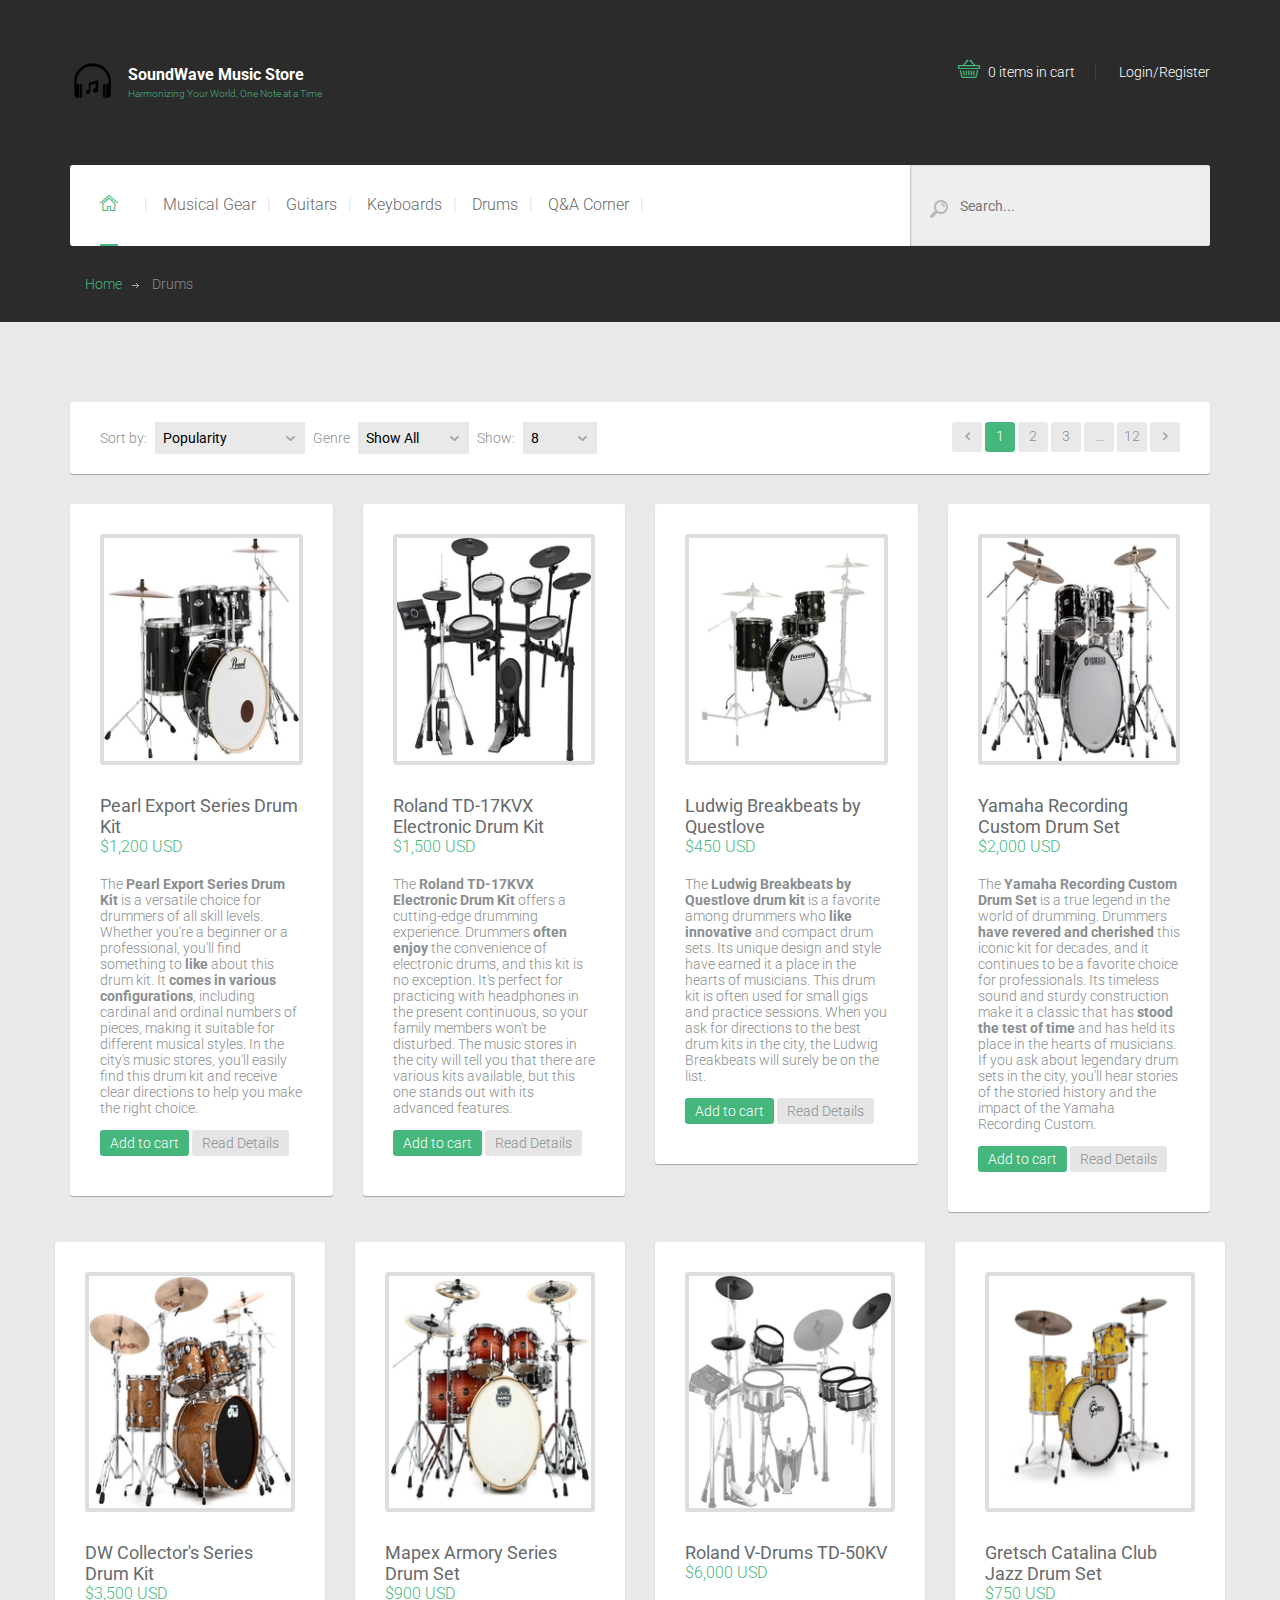
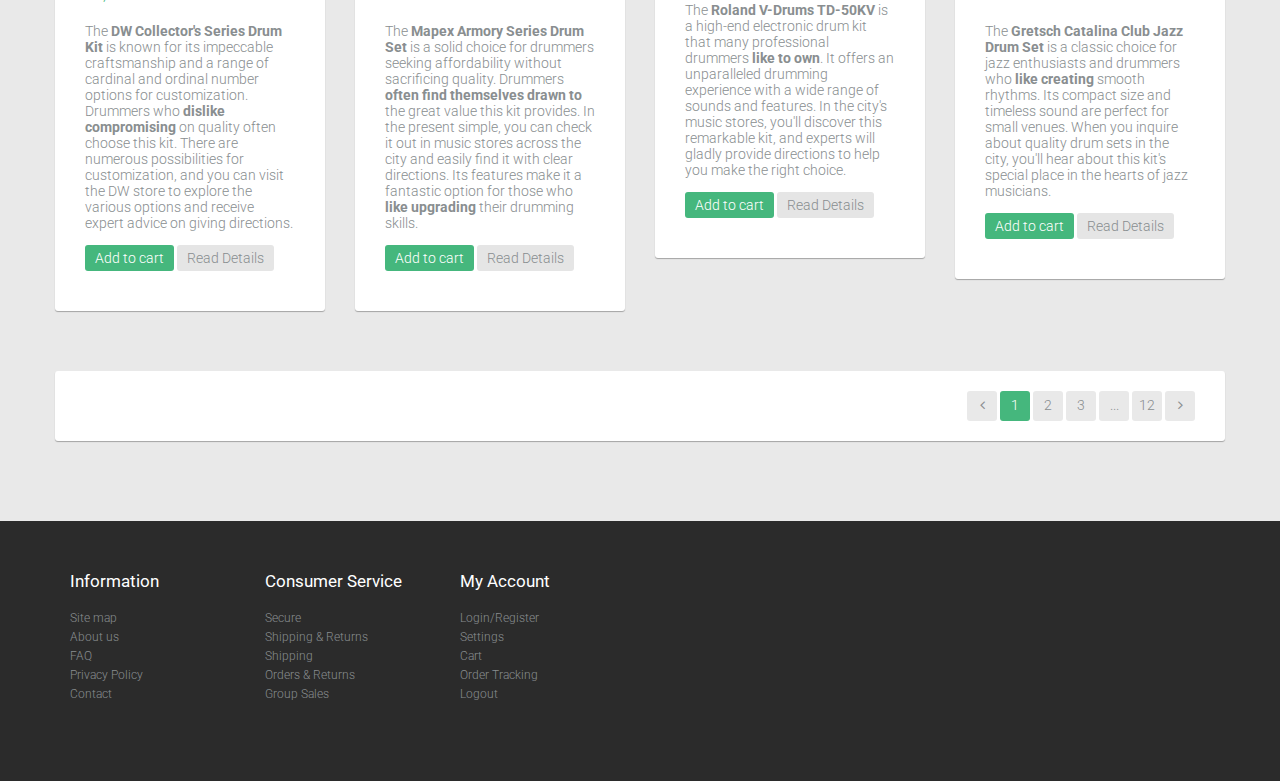
==== commit 7d628fee: "se actualiza a la version final" ====
--- a/Drum.html
+++ b/Drum.html
@@ -49,6 +49,7 @@
 							<li class="menu-item"><a href="Guitars.html">Guitars</a></li>
 							<li class="menu-item"><a href="Keyboards.html">Keyboards</a></li>
 							<li class="menu-item"><a href="Drum.html">Drums</a></li>
+							<li class="menu-item"><a href="Q&A Corner.html">Q&A Corner</a></li>
 
 						</ul> <!-- .menu -->
 						<div class="search-form">
@@ -119,7 +120,7 @@
 										</div>
 										<h3 class="product-title"><a href="#">Pearl Export Series Drum Kit</a></h3>
 										<small class="price">$1,200 USD</small>
-										<p>The Pearl Export Series is a high-quality drum kit for drummers seeking great sound and durability.</p>
+										<p>The <b>Pearl Export Series Drum Kit</b> is a versatile choice for drummers of all skill levels. Whether you're a beginner or a professional, you'll find something to <b>like</b> about this drum kit. It <b>comes in various configurations</b>, including cardinal and ordinal numbers of pieces, making it suitable for different musical styles. In the city's music stores, you'll easily find this drum kit and receive clear directions to help you make the right choice.</p>
 										<a href="cart.html" class="button">Add to cart</a>
 										<a href="#" class="button muted">Read Details</a>
 									</div>
@@ -132,7 +133,7 @@
 										</div>
 										<h3 class="product-title"><a href="#">Roland TD-17KVX Electronic Drum Kit</a></h3>
 										<small class="price">$1,500 USD</small>
-										<p>The Roland TD-17KVX offers realistic drum sounds and a compact design, making it perfect for practice and recording.</p>
+										<p>The <b>Roland TD-17KVX Electronic Drum Kit</b> offers a cutting-edge drumming experience. Drummers <b>often enjoy</b> the convenience of electronic drums, and this kit is no exception. It's perfect for practicing with headphones in the present continuous, so your family members won't be disturbed. The music stores in the city will tell you that there are various kits available, but this one stands out with its advanced features.</p>
 										<a href="cart.html" class="button">Add to cart</a>
 										<a href="#" class="button muted">Read Details</a>
 									</div>
@@ -145,7 +146,7 @@
 										</div>
 										<h3 class="product-title"><a href="#">Ludwig Breakbeats by Questlove</a></h3>
 										<small class="price">$450 USD</small>
-										<p>The Ludwig Breakbeats drum kit is a compact and affordable option for drummers on the go, favored for its portability.</p>
+										<p>The <b>Ludwig Breakbeats by Questlove drum kit</b> is a favorite among drummers who <b>like innovative</b> and compact drum sets. Its unique design and style have earned it a place in the hearts of musicians. This drum kit is often used for small gigs and practice sessions. When you ask for directions to the best drum kits in the city, the Ludwig Breakbeats will surely be on the list.</p>
 										<a href="cart.html" class="button">Add to cart</a>
 										<a href="#" class="button muted">Read Details</a>
 									</div>
@@ -158,7 +159,7 @@
 										</div>
 										<h3 class="product-title"><a href="#">Yamaha Recording Custom Drum Set</a></h3>
 										<small class="price">$2,000 USD</small>
-										<p>The Yamaha Recording Custom is a professional-grade drum set known for its exceptional sound quality and build. It has good drums and incredible cymbals.</p>
+										<p>The <b>Yamaha Recording Custom Drum Set</b> is a true legend in the world of drumming. Drummers <b>have revered and cherished</b> this iconic kit for decades, and it continues to be a favorite choice for professionals. Its timeless sound and sturdy construction make it a classic that has <b>stood the test of time</b> and has held its place in the hearts of musicians. If you ask about legendary drum sets in the city, you'll hear stories of the storied history and the impact of the Yamaha Recording Custom.</p>
 										<a href="cart.html" class="button">Add to cart</a>
 										<a href="#" class="button muted">Read Details</a>
 									</div>
@@ -173,7 +174,7 @@
 											</div>
 											<h3 class="product-title"><a href="#">DW Collector's Series Drum Kit</a></h3>
 											<small class="price">$3,500 USD</small>
-											<p>The DW Collector's Series is a top-tier drum kit with customizable options and superior craftsmanship, perfect for professional drummers.</p>
+											<p>The <b>DW Collector's Series Drum Kit</b> is known for its impeccable craftsmanship and a range of cardinal and ordinal number options for customization. Drummers who <b>dislike compromising</b> on quality often choose this kit. There are numerous possibilities for customization, and you can visit the DW store to explore the various options and receive expert advice on giving directions.</p>
 											<a href="cart.html" class="button">Add to cart</a>
 											<a href="#" class="button muted">Read Details</a>
 										</div>
@@ -187,7 +188,7 @@
 											</div>
 											<h3 class="product-title"><a href="#">Mapex Armory Series Drum Set</a></h3>
 											<small class="price">$900 USD</small>
-											<p>The Mapex Armory Series offers excellent sound and versatility, making it a great choice for drummers of all skill levels.</p>
+											<p>The <b>Mapex Armory Series Drum Set</b> is a solid choice for drummers seeking affordability without sacrificing quality. Drummers <b>often find themselves drawn to</b> the great value this kit provides. In the present simple, you can check it out in music stores across the city and easily find it with clear directions. Its features make it a fantastic option for those who <b>like upgrading</b> their drumming skills.</p>
 											<a href="cart.html" class="button">Add to cart</a>
 											<a href="#" class="button muted">Read Details</a>
 										</div>
@@ -201,7 +202,7 @@
 											</div>
 											<h3 class="product-title"><a href="#">Roland V-Drums TD-50KV</a></h3>
 											<small class="price">$6,000 USD</small>
-											<p>The Roland V-Drums TD-50KV is a high-end electronic drum kit with advanced features and exceptional playability, favored by serious drummers.</p>
+											<p>The <b>Roland V-Drums TD-50KV</b> is a high-end electronic drum kit that many professional drummers <b>like to own</b>. It offers an unparalleled drumming experience with a wide range of sounds and features. In the city's music stores, you'll discover this remarkable kit, and experts will gladly provide directions to help you make the right choice.</p>
 											<a href="cart.html" class="button">Add to cart</a>
 											<a href="#" class="button muted">Read Details</a>
 										</div>
@@ -215,7 +216,7 @@
 											</div>
 											<h3 class="product-title"><a href="#">Gretsch Catalina Club Jazz Drum Set</a></h3>
 											<small class="price"> $750 USD</small>
-											<p>The Gretsch Catalina Club Jazz Drum Set is a classic choice for jazz enthusiasts, known for its warm tones and vintage appeal.</p>
+											<p>The <b>Gretsch Catalina Club Jazz Drum Set</b> is a classic choice for jazz enthusiasts and drummers who <b>like creating</b> smooth rhythms. Its compact size and timeless sound are perfect for small venues. When you inquire about quality drum sets in the city, you'll hear about this kit's special place in the hearts of jazz musicians.</p>
 											<a href="cart.html" class="button">Add to cart</a>
 											<a href="#" class="button muted">Read Details</a>
 										</div>
